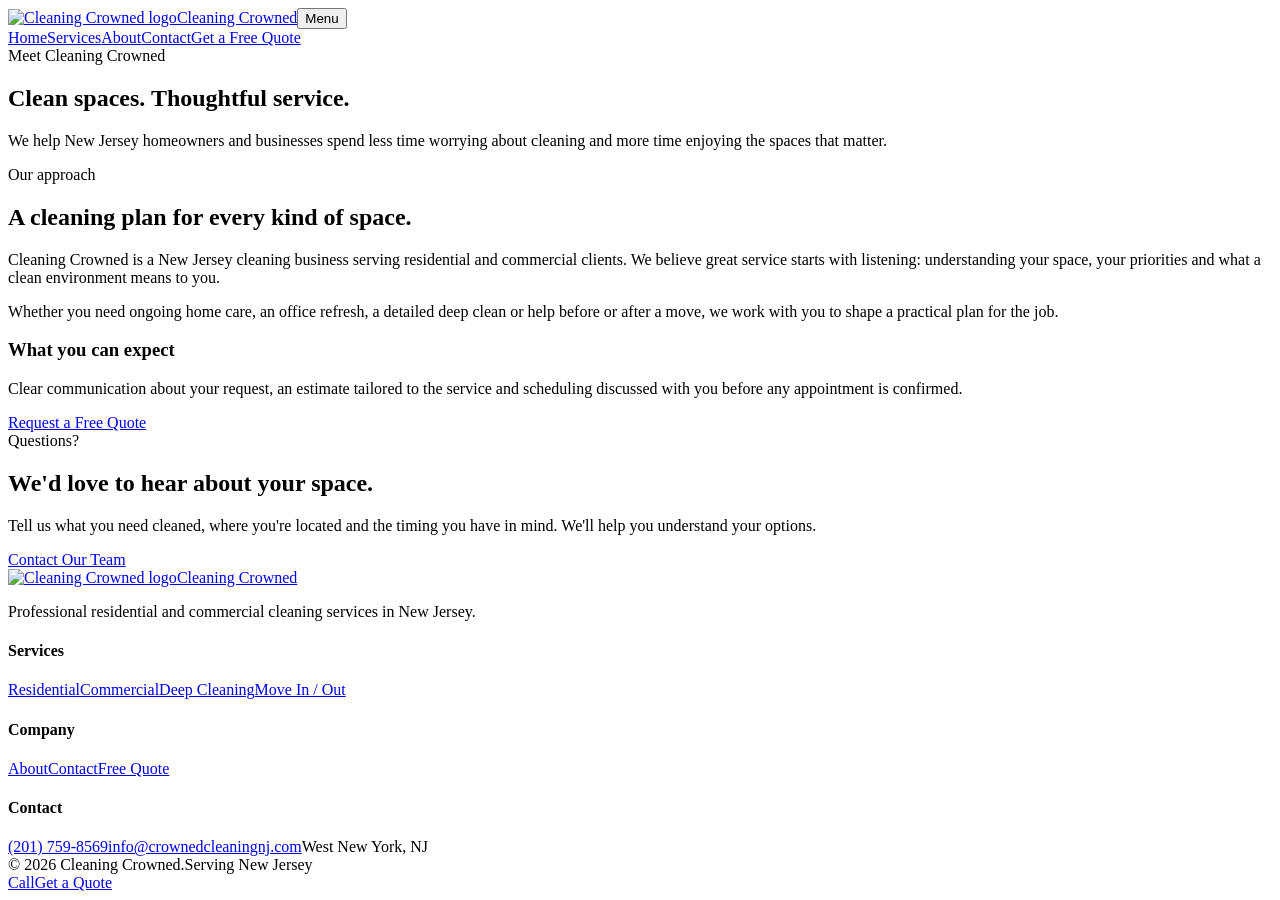
==== about.html @ 90694834 "Copy about.html from crownedcleaning master" ====
<!DOCTYPE html><html lang="en"><head><meta charset="UTF-8"><meta name="viewport" content="width=device-width,initial-scale=1"><meta name="description" content="Learn about Cleaning Crowned and our residential and commercial cleaning approach in New Jersey."><title>About Us | Cleaning Crowned</title><link rel="preconnect" href="https://fonts.googleapis.com"><link rel="preconnect" href="https://fonts.gstatic.com" crossorigin><link href="https://fonts.googleapis.com/css2?family=DM+Sans:wght@400;500;600;700&family=Playfair+Display:wght@600;700&display=swap" rel="stylesheet"><link rel="stylesheet" href="style.css"></head><body><header class="site-header"><div class="nav-wrap"><a class="brand" href="index.html" aria-label="Cleaning Crowned home"><img src="https://i.ibb.co/vjxFnBs/DALL-E-2024-10-15-19-01-58-A-vibrant-and-colorful-3-D-logo-without-any-text-for-a-cleaning-company-T.webp" alt="Cleaning Crowned logo"><span>Cleaning Crowned</span></a><button type="button" class="menu-toggle" aria-expanded="false" aria-controls="main-nav">Menu</button><nav id="main-nav" class="main-nav" aria-label="Main navigation"><a href="index.html">Home</a><a href="index.html#services">Services</a><a href="about.html">About</a><a href="contact.html">Contact</a><a class="nav-cta" href="booking.html">Get a Free Quote</a></nav></div></header><main><section class="page-hero"><div class="container"><span class="eyebrow dark">Meet Cleaning Crowned</span><h1>Clean spaces. Thoughtful service.</h1><p>We help New Jersey homeowners and businesses spend less time worrying about cleaning and more time enjoying the spaces that matter.</p></div></section><section class="content-section"><div class="container content-narrow"><span class="eyebrow dark">Our approach</span><h2>A cleaning plan for every kind of space.</h2><p>Cleaning Crowned is a New Jersey cleaning business serving residential and commercial clients. We believe great service starts with listening: understanding your space, your priorities and what a clean environment means to you.</p><p>Whether you need ongoing home care, an office refresh, a detailed deep clean or help before or after a move, we work with you to shape a practical plan for the job.</p><h3>What you can expect</h3><p>Clear communication about your request, an estimate tailored to the service and scheduling discussed with you before any appointment is confirmed.</p><a class="btn btn-primary" href="booking.html">Request a Free Quote</a></div></section><section class="section intro"><div class="container intro-grid"><div><span class="eyebrow dark">Questions?</span><h2>We'd love to hear about your space.</h2></div><div><p>Tell us what you need cleaned, where you're located and the timing you have in mind. We'll help you understand your options.</p><a class="btn btn-primary" href="contact.html">Contact Our Team</a></div></div></section></main><footer class="site-footer"><div class="container footer-grid"><div><a class="brand footer-brand" href="index.html"><img src="https://i.ibb.co/vjxFnBs/DALL-E-2024-10-15-19-01-58-A-vibrant-and-colorful-3-D-logo-without-any-text-for-a-cleaning-company-T.webp" alt="Cleaning Crowned logo"><span>Cleaning Crowned</span></a><p>Professional residential and commercial cleaning services in New Jersey.</p></div><div><h4>Services</h4><a href="booking.html?service=residential">Residential</a><a href="booking.html?service=commercial">Commercial</a><a href="booking.html?service=deep">Deep Cleaning</a><a href="booking.html?service=move">Move In / Out</a></div><div><h4>Company</h4><a href="about.html">About</a><a href="contact.html">Contact</a><a href="booking.html">Free Quote</a></div><div><h4>Contact</h4><a href="tel:+12017598569">(201) 759-8569</a><a href="mailto:info@crownedcleaningnj.com">info@crownedcleaningnj.com</a><span>West New York, NJ</span></div></div><div class="container footer-bottom"><span>© 2026 Cleaning Crowned.</span><span>Serving New Jersey</span></div></footer><div class="mobile-action-bar" aria-label="Quick actions"><a href="tel:+12017598569">Call</a><a href="booking.html">Get a Quote</a></div><script src="site.js" defer></script></body></html>
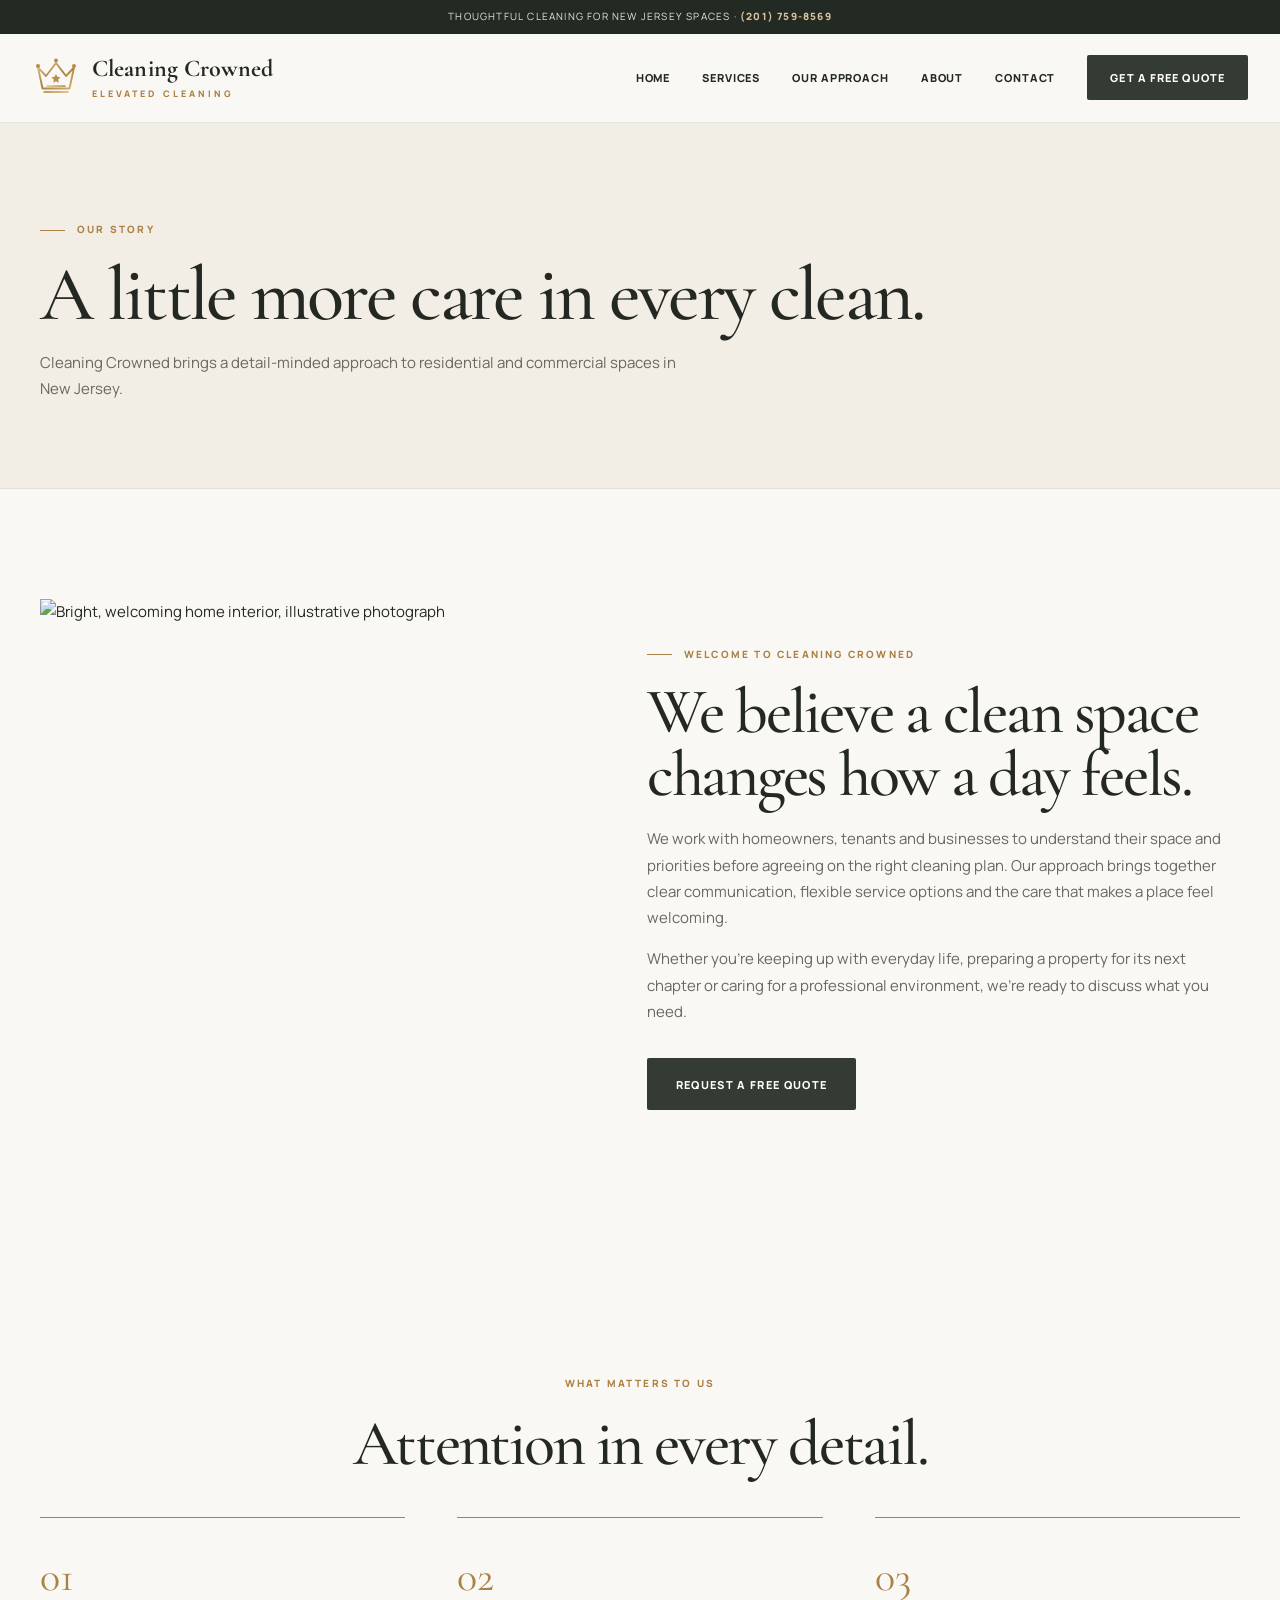
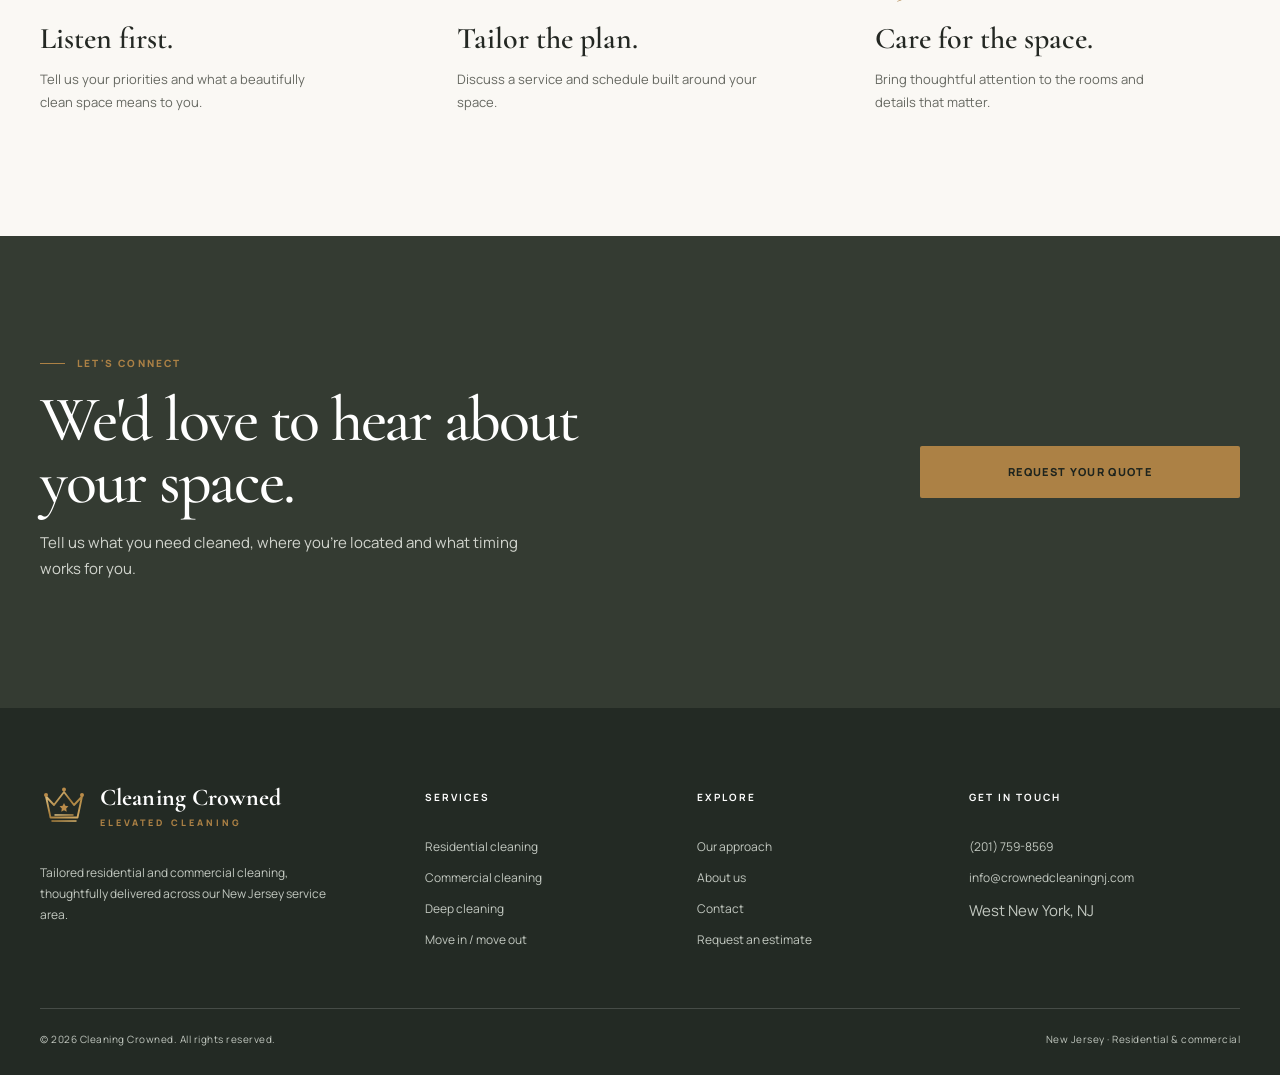
==== commit 8195424f: "Apply Cleaning Crowned luxury design to about.html" ====
--- a/about.html
+++ b/about.html
@@ -1 +1 @@
-<!DOCTYPE html><html lang="en"><head><meta charset="UTF-8"><meta name="viewport" content="width=device-width,initial-scale=1"><meta name="description" content="Learn about Cleaning Crowned and our residential and commercial cleaning approach in New Jersey."><title>About Us | Cleaning Crowned</title><link rel="preconnect" href="https://fonts.googleapis.com"><link rel="preconnect" href="https://fonts.gstatic.com" crossorigin><link href="https://fonts.googleapis.com/css2?family=DM+Sans:wght@400;500;600;700&family=Playfair+Display:wght@600;700&display=swap" rel="stylesheet"><link rel="stylesheet" href="style.css"></head><body><header class="site-header"><div class="nav-wrap"><a class="brand" href="index.html" aria-label="Cleaning Crowned home"><img src="https://i.ibb.co/vjxFnBs/DALL-E-2024-10-15-19-01-58-A-vibrant-and-colorful-3-D-logo-without-any-text-for-a-cleaning-company-T.webp" alt="Cleaning Crowned logo"><span>Cleaning Crowned</span></a><button type="button" class="menu-toggle" aria-expanded="false" aria-controls="main-nav">Menu</button><nav id="main-nav" class="main-nav" aria-label="Main navigation"><a href="index.html">Home</a><a href="index.html#services">Services</a><a href="about.html">About</a><a href="contact.html">Contact</a><a class="nav-cta" href="booking.html">Get a Free Quote</a></nav></div></header><main><section class="page-hero"><div class="container"><span class="eyebrow dark">Meet Cleaning Crowned</span><h1>Clean spaces. Thoughtful service.</h1><p>We help New Jersey homeowners and businesses spend less time worrying about cleaning and more time enjoying the spaces that matter.</p></div></section><section class="content-section"><div class="container content-narrow"><span class="eyebrow dark">Our approach</span><h2>A cleaning plan for every kind of space.</h2><p>Cleaning Crowned is a New Jersey cleaning business serving residential and commercial clients. We believe great service starts with listening: understanding your space, your priorities and what a clean environment means to you.</p><p>Whether you need ongoing home care, an office refresh, a detailed deep clean or help before or after a move, we work with you to shape a practical plan for the job.</p><h3>What you can expect</h3><p>Clear communication about your request, an estimate tailored to the service and scheduling discussed with you before any appointment is confirmed.</p><a class="btn btn-primary" href="booking.html">Request a Free Quote</a></div></section><section class="section intro"><div class="container intro-grid"><div><span class="eyebrow dark">Questions?</span><h2>We'd love to hear about your space.</h2></div><div><p>Tell us what you need cleaned, where you're located and the timing you have in mind. We'll help you understand your options.</p><a class="btn btn-primary" href="contact.html">Contact Our Team</a></div></div></section></main><footer class="site-footer"><div class="container footer-grid"><div><a class="brand footer-brand" href="index.html"><img src="https://i.ibb.co/vjxFnBs/DALL-E-2024-10-15-19-01-58-A-vibrant-and-colorful-3-D-logo-without-any-text-for-a-cleaning-company-T.webp" alt="Cleaning Crowned logo"><span>Cleaning Crowned</span></a><p>Professional residential and commercial cleaning services in New Jersey.</p></div><div><h4>Services</h4><a href="booking.html?service=residential">Residential</a><a href="booking.html?service=commercial">Commercial</a><a href="booking.html?service=deep">Deep Cleaning</a><a href="booking.html?service=move">Move In / Out</a></div><div><h4>Company</h4><a href="about.html">About</a><a href="contact.html">Contact</a><a href="booking.html">Free Quote</a></div><div><h4>Contact</h4><a href="tel:+12017598569">(201) 759-8569</a><a href="mailto:info@crownedcleaningnj.com">info@crownedcleaningnj.com</a><span>West New York, NJ</span></div></div><div class="container footer-bottom"><span>© 2026 Cleaning Crowned.</span><span>Serving New Jersey</span></div></footer><div class="mobile-action-bar" aria-label="Quick actions"><a href="tel:+12017598569">Call</a><a href="booking.html">Get a Quote</a></div><script src="site.js" defer></script></body></html>+<!DOCTYPE html><html lang="en"><head><meta charset="UTF-8"><meta name="viewport" content="width=device-width,initial-scale=1"><meta name="theme-color" content="#faf8f4"><meta name="description" content="Learn about the thoughtful cleaning approach of Cleaning Crowned in New Jersey."><title>Our Approach | Cleaning Crowned</title><link rel="icon" type="image/svg+xml" href="assets/crown-mark.svg"><link rel="preconnect" href="https://fonts.googleapis.com"><link rel="preconnect" href="https://fonts.gstatic.com" crossorigin><link rel="stylesheet" href="style.css"></head><body><div class="top-strip">Thoughtful cleaning for New Jersey spaces <span aria-hidden="true">·</span> <a href="tel:+12017598569">(201) 759-8569</a></div><header class="site-header"><div class="nav-wrap"><a class="brand" href="index.html" aria-label="Cleaning Crowned home"><img src="assets/crown-mark.svg" width="48" height="48" alt=""><span class="brand-copy"><strong>Cleaning Crowned</strong><small>Elevated cleaning</small></span></a><button type="button" class="menu-toggle" aria-expanded="false" aria-controls="main-nav">Menu</button><nav id="main-nav" class="main-nav" aria-label="Main navigation"><a href="index.html">Home</a><a href="index.html#services">Services</a><a href="index.html#our-approach">Our approach</a><a href="about.html">About</a><a href="contact.html">Contact</a><a class="nav-cta" href="booking.html">Get a free quote</a></nav></div></header><main><section class="page-hero"><div class="container"><span class="eyebrow">Our story</span><h1>A little more care in every clean.</h1><p>Cleaning Crowned brings a detail-minded approach to residential and commercial spaces in New Jersey.</p></div></section><section class="section"><div class="container story-grid"><div class="story-image"><img src="https://images.unsplash.com/photo-1600210492486-724fe5c67fb0?w=1400&auto=format&fit=crop&q=82" alt="Bright, welcoming home interior, illustrative photograph" loading="lazy"></div><div class="story-copy"><span class="eyebrow">Welcome to Cleaning Crowned</span><h2>We believe a clean space changes how a day feels.</h2><p>We work with homeowners, tenants and businesses to understand their space and priorities before agreeing on the right cleaning plan. Our approach brings together clear communication, flexible service options and the care that makes a place feel welcoming.</p><p>Whether you're keeping up with everyday life, preparing a property for its next chapter or caring for a professional environment, we're ready to discuss what you need.</p><a class="btn btn-primary" href="booking.html">Request a free quote</a></div></div></section><section class="section process-section"><div class="container"><div class="section-heading centered"><span class="eyebrow">What matters to us</span><h2>Attention in every detail.</h2></div><div class="process-grid"><div><span>01</span><h3>Listen first.</h3><p>Tell us your priorities and what a beautifully clean space means to you.</p></div><div><span>02</span><h3>Tailor the plan.</h3><p>Discuss a service and schedule built around your space.</p></div><div><span>03</span><h3>Care for the space.</h3><p>Bring thoughtful attention to the rooms and details that matter.</p></div></div></div></section><section class="section cta-section"><div class="container cta-panel"><div><span class="eyebrow">Let's connect</span><h2>We'd love to hear about your space.</h2><p>Tell us what you need cleaned, where you're located and what timing works for you.</p></div><div class="cta-actions"><a class="btn btn-primary" href="booking.html">Request your quote</a></div></div></section></main><footer class="site-footer"><div class="container footer-grid"><div><a class="brand footer-brand" href="index.html" aria-label="Cleaning Crowned home"><img src="assets/crown-mark.svg" width="48" height="48" alt=""><span class="brand-copy"><strong>Cleaning Crowned</strong><small>Elevated cleaning</small></span></a><p>Tailored residential and commercial cleaning, thoughtfully delivered across our New Jersey service area.</p></div><div><h4>Services</h4><a href="booking.html?service=residential">Residential cleaning</a><a href="booking.html?service=commercial">Commercial cleaning</a><a href="booking.html?service=deep">Deep cleaning</a><a href="booking.html?service=move">Move in / move out</a></div><div><h4>Explore</h4><a href="index.html#our-approach">Our approach</a><a href="about.html">About us</a><a href="contact.html">Contact</a><a href="booking.html">Request an estimate</a></div><div><h4>Get in touch</h4><a href="tel:+12017598569">(201) 759-8569</a><a href="mailto:info@crownedcleaningnj.com">info@crownedcleaningnj.com</a><span>West New York, NJ</span></div></div><div class="container footer-bottom"><span>© 2026 Cleaning Crowned. All rights reserved.</span><span>New Jersey · Residential &amp; commercial</span></div></footer><div class="mobile-action-bar" aria-label="Quick contact actions"><a href="tel:+12017598569">Call us</a><a href="booking.html">Get a quote</a></div><script src="site.js" defer></script></body></html>
--- a/style.css
+++ b/style.css
@@ -0,0 +1,6 @@
+@import url('https://fonts.googleapis.com/css2?family=Cormorant+Garamond:wght@400;500;600;700&family=Manrope:wght@400;500;600;700;800&display=swap');
+:root{--ink:#242823;--olive:#343b32;--olive-dark:#232a24;--gold:#ac8145;--gold-light:#dbc39b;--ivory:#faf8f4;--sand:#f2ede5;--white:#fff;--muted:#666861;--line:#e4ded3;--shadow:0 22px 70px rgba(36,40,35,.10)}
+*,*::before,*::after{box-sizing:border-box}html{scroll-behavior:smooth}body{margin:0;background:var(--ivory);color:var(--ink);font:400 15px/1.75 Manrope,Arial,sans-serif;-webkit-font-smoothing:antialiased}img{max-width:100%;display:block}a{color:inherit;text-decoration:none}button,input,select,textarea{font:inherit}button,a,input,select,textarea{-webkit-tap-highlight-color:transparent}a:focus-visible,button:focus-visible,input:focus-visible,select:focus-visible,textarea:focus-visible{outline:3px solid var(--gold);outline-offset:3px}.container{width:min(1200px,calc(100% - 64px));margin:0 auto}.eyebrow{display:inline-flex;align-items:center;gap:12px;text-transform:uppercase;letter-spacing:.22em;font-size:10px;font-weight:800;color:var(--gold)}.eyebrow::before{content:"";width:25px;height:1px;background:currentColor}.section{padding:110px 0}.section-heading{max-width:690px;margin-bottom:42px}.section-heading.centered{text-align:center;margin-inline:auto}.section-heading.centered .eyebrow::before{display:none}.section-heading h2,.editorial-copy h2,.cta-panel h2,.page-hero h1,.thanks-card h1,.story-copy h2,.quote-aside h2{font-family:"Cormorant Garamond",Georgia,serif;font-weight:500;letter-spacing:-.035em;line-height:.98}.section-heading h2,.editorial-copy h2,.story-copy h2{font-size:clamp(48px,5vw,76px);margin:18px 0 20px}.section-heading p,.editorial-copy>p,.story-copy>p{color:var(--muted);font-size:15px;max-width:640px}.top-strip{background:var(--olive-dark);color:#e7e4dd;text-align:center;font-size:10px;letter-spacing:.12em;text-transform:uppercase;padding:8px 16px}.top-strip a{color:var(--gold-light);font-weight:800;white-space:nowrap}.site-header{background:rgba(250,248,244,.97);position:sticky;top:0;z-index:100;border-bottom:1px solid rgba(52,59,50,.09);backdrop-filter:blur(15px)}.nav-wrap{width:min(1300px,calc(100% - 64px));margin:auto;min-height:88px;display:flex;justify-content:space-between;align-items:center;gap:24px}.brand{display:inline-flex;align-items:center;gap:12px;min-width:0}.brand img{width:48px;height:48px;object-fit:contain;flex-shrink:0}.brand-copy{display:flex;flex-direction:column;gap:1px;line-height:1}.brand-copy strong{font-family:"Cormorant Garamond",Georgia,serif;font-size:24px;line-height:1;font-weight:700;letter-spacing:.005em;white-space:nowrap}.brand-copy small{font-size:9px;letter-spacing:.34em;font-weight:800;color:var(--gold);text-transform:uppercase;margin-top:7px}.main-nav{display:flex;align-items:center;gap:32px}.main-nav>a:not(.nav-cta){font-size:11px;letter-spacing:.08em;text-transform:uppercase;font-weight:800}.main-nav>a:hover{color:var(--gold)}.nav-cta{background:var(--olive);color:white!important;padding:13px 23px;border-radius:2px;font-size:11px;text-transform:uppercase;letter-spacing:.10em;font-weight:800;white-space:nowrap}.nav-cta:hover{background:var(--gold)}.menu-toggle{display:none;border:1px solid var(--line);background:transparent;color:var(--olive);border-radius:2px;padding:9px 14px;font-size:12px;letter-spacing:.1em;text-transform:uppercase;font-weight:800;cursor:pointer}.btn{display:inline-flex;justify-content:center;align-items:center;min-height:52px;padding:14px 28px;border:1px solid transparent;border-radius:2px;text-align:center;font-size:11px;letter-spacing:.12em;text-transform:uppercase;font-weight:800;transition:background-color .2s,color .2s,border .2s;cursor:pointer}.btn-primary,.btn-gold{background:var(--olive);color:#fff}.btn-primary:hover,.btn-gold:hover{background:var(--gold);color:#fff}.btn-secondary,.btn-ghost{background:transparent;color:var(--olive);border-color:var(--olive)}.btn-secondary:hover,.btn-ghost:hover{background:var(--olive);color:#fff}.hero-luxury{background:var(--sand)}.hero-grid{display:grid;grid-template-columns:minmax(0,1fr) minmax(0,1fr);min-height:660px}.hero-copy{display:flex;flex-direction:column;justify-content:center;align-items:flex-start;padding:92px max(30px,calc((100vw - 1200px)/2)) 92px max(32px,calc((100vw - 1200px)/2));padding-right:58px}.hero-copy h1{font-family:"Cormorant Garamond",Georgia,serif;font-weight:500;letter-spacing:-.05em;line-height:.92;font-size:clamp(57px,6.2vw,102px);margin:26px 0}.hero-copy h1 em{font-style:italic;color:#9d7a45;font-weight:400}.hero-copy>p{max-width:480px;margin:0;color:#565c55;font-size:15px;line-height:1.9}.hero-actions{display:flex;gap:12px;flex-wrap:wrap;margin-top:30px}.hero-footnote{display:flex;gap:10px;align-items:center;margin-top:36px;font-size:10px;text-transform:uppercase;letter-spacing:.13em;color:#656d64;font-weight:800}.hero-footnote::before{content:"✦";color:var(--gold);font-size:16px}.hero-visual{position:relative;min-height:540px;overflow:hidden;background:var(--olive)}.hero-visual img{position:absolute;width:100%;height:100%;inset:0;object-fit:cover;object-position:center}.hero-visual::after{content:"";position:absolute;inset:0;background:linear-gradient(0deg,rgba(20,26,20,.45),transparent 52%)}.visual-caption{position:absolute;z-index:1;bottom:32px;left:32px;right:32px;color:#fff;font-family:"Cormorant Garamond",Georgia,serif;font-size:28px;font-style:italic;line-height:1.1}.micro-strip{border-bottom:1px solid var(--line);background:#fff}.micro-grid{display:grid;grid-template-columns:repeat(3,1fr)}.micro-grid>div{display:flex;justify-content:center;align-items:center;gap:14px;padding:21px 14px;border-right:1px solid var(--line);font-size:10px;text-transform:uppercase;letter-spacing:.12em;font-weight:800;color:var(--olive)}.micro-grid>div:last-child{border:0}.micro-grid b{font-family:"Cormorant Garamond",Georgia,serif;font-size:23px;font-weight:500;color:var(--gold)}.intro-section{background:var(--ivory)}.intro-split{display:grid;grid-template-columns:.9fr 1fr;gap:90px;align-items:center}.intro-split h2{font-family:"Cormorant Garamond",Georgia,serif;font-size:clamp(48px,5vw,74px);font-weight:500;letter-spacing:-.04em;line-height:1;max-width:550px;margin:15px 0}.intro-split p{font-size:16px;color:var(--muted);max-width:600px}.intro-split a{display:inline-block;color:var(--olive);font-size:11px;letter-spacing:.12em;font-weight:800;text-transform:uppercase;border-bottom:1px solid var(--gold);padding-bottom:8px}.services-section{background:#fff}.service-grid{display:grid;grid-template-columns:repeat(4,minmax(0,1fr));gap:16px}.service-card{background:var(--ivory);border:1px solid var(--line);padding:34px 26px 30px;min-height:340px;display:flex;flex-direction:column;align-items:flex-start;transition:background-color .25s,transform .25s}.service-card:hover{background:var(--sand);transform:translateY(-4px)}.service-number{font-family:"Cormorant Garamond",Georgia,serif;font-size:29px;color:var(--gold);line-height:1}.service-icon{font-size:22px;color:var(--gold);font-family:Georgia,serif;margin-top:25px}.service-card h3{font-family:"Cormorant Garamond",Georgia,serif;font-weight:600;font-size:32px;line-height:1.04;margin:18px 0 12px}.service-card p{color:var(--muted);font-size:12px;line-height:1.9;margin:0 0 26px}.service-card a{margin-top:auto;padding-bottom:5px;font-size:10px;letter-spacing:.11em;text-transform:uppercase;font-weight:800;border-bottom:1px solid var(--gold)}.editorial-section{background:var(--sand)}.editorial-grid{display:grid;grid-template-columns:1fr 1fr;gap:92px;align-items:center}.editorial-image{min-height:590px;position:relative}.editorial-image img{width:100%;height:590px;object-fit:cover}.editorial-image .image-tag{position:absolute;bottom:-22px;right:-22px;padding:22px 27px;background:var(--olive);color:#f2e9d8;font-family:"Cormorant Garamond",Georgia,serif;font-size:23px;font-style:italic}.detail-list{list-style:none;margin:26px 0 30px;padding:0}.detail-list li{border-top:1px solid #d2c8b9;padding:14px 0;display:flex;gap:14px;align-items:center;font-size:12px;font-weight:700;letter-spacing:.025em}.detail-list li::before{content:"✦";font-size:12px;color:var(--gold)}.text-link{font-size:11px;font-weight:800;text-transform:uppercase;letter-spacing:.13em;color:var(--olive);border-bottom:1px solid var(--gold);padding-bottom:7px}.process-section{background:var(--ivory)}.process-grid{display:grid;grid-template-columns:repeat(3,1fr);gap:52px}.process-grid>div{padding-top:22px;border-top:1px solid var(--gold)}.process-grid span{font-family:"Cormorant Garamond",Georgia,serif;font-size:42px;color:var(--gold)}.process-grid h3{font-family:"Cormorant Garamond",Georgia,serif;font-size:30px;font-weight:600;line-height:1.1;margin:8px 0}.process-grid p{color:var(--muted);font-size:13px;max-width:300px}.cta-section{background:var(--olive);color:#fff}.cta-panel{display:grid;grid-template-columns:1.1fr .9fr;gap:70px;align-items:center}.cta-panel h2{font-size:clamp(50px,5vw,78px);margin:16px 0}.cta-panel p{color:#d2d5ce;max-width:520px}.cta-actions{display:flex;flex-direction:column;gap:12px;max-width:320px;justify-self:end;width:100%}.cta-panel .btn-primary{background:var(--gold);color:#1e241e}.cta-panel .btn-primary:hover{background:var(--gold-light)}.cta-panel .btn-ghost{color:#fff;border-color:#b9c0b6}.cta-panel .btn-ghost:hover{color:var(--olive);background:#fff}.site-footer{background:var(--olive-dark);color:#c2c8c0;padding:75px 0 26px}.footer-grid{display:grid;grid-template-columns:1.5fr 1fr 1fr 1.2fr;gap:46px}.footer-brand{color:#fff}.footer-brand .brand-copy strong{color:#fff}.footer-grid p{font-size:12px;max-width:300px;margin-top:23px}.footer-grid h4{color:#fff;text-transform:uppercase;font-size:10px;letter-spacing:.2em;margin:6px 0 20px}.footer-grid>div:not(:first-child){display:flex;flex-direction:column;gap:10px}.footer-grid a:not(.brand){font-size:12px;overflow-wrap:anywhere}.footer-grid a:hover{color:var(--gold-light)}.footer-bottom{margin-top:58px;border-top:1px solid rgba(255,255,255,.16);padding-top:22px;font-size:10px;letter-spacing:.05em;display:flex;justify-content:space-between;gap:14px}.mobile-action-bar{display:none}.page-hero{background:var(--sand);padding:90px 0 85px;border-bottom:1px solid var(--line)}.page-hero h1{font-size:clamp(60px,6vw,96px);margin:18px 0;max-width:900px}.page-hero p{font-size:15px;max-width:650px;color:var(--muted);margin:0}.content-section{padding:95px 0}.content-narrow{max-width:810px;margin:auto}.content-narrow h2{font-family:"Cormorant Garamond",Georgia,serif;font-size:56px;font-weight:500;line-height:1.04;margin:0 0 18px}.content-narrow h3{font-family:"Cormorant Garamond",Georgia,serif;font-size:34px;font-weight:600}.content-narrow p{color:var(--muted);font-size:15px}.story-grid{display:grid;grid-template-columns:.95fr 1.05fr;gap:70px;align-items:center}.story-image img{width:100%;height:550px;object-fit:cover}.story-copy .btn{margin-top:18px}.contact-grid{display:grid;grid-template-columns:repeat(3,1fr);gap:20px}.contact-card{padding:32px;border:1px solid var(--line);background:#fff}.contact-card h3{font-family:"Cormorant Garamond",Georgia,serif;font-size:32px;font-weight:600;margin:8px 0}.contact-card p{color:var(--muted);font-size:13px}.contact-card a{overflow-wrap:anywhere}.form-section{padding:85px 0;background:var(--ivory)}.quote-layout{display:grid;grid-template-columns:.78fr 1.22fr;gap:44px;align-items:start}.quote-aside{background:var(--olive);color:#fff;padding:42px}.quote-aside h2{font-size:51px;margin:18px 0}.quote-aside p{color:#d8ddd5;font-size:13px}.quote-aside a{color:#fff;text-decoration:underline;text-underline-offset:4px}.quote-form{display:grid;grid-template-columns:1fr 1fr;gap:16px;background:#fff;padding:34px;border:1px solid var(--line)}.quote-form h2{font-family:"Cormorant Garamond",Georgia,serif;font-size:41px!important;font-weight:500;line-height:1.02!important;color:var(--olive)!important}.quote-form .field{display:flex;flex-direction:column;gap:6px;min-width:0}.quote-form .field.full{grid-column:1/-1}.field label{font-size:11px;text-transform:uppercase;letter-spacing:.08em;font-weight:800;color:var(--olive)}.field input,.field select,.field textarea{width:100%;border:1px solid #d5d1c8;background:#fff;padding:12px 13px;min-height:48px;border-radius:1px;color:var(--ink);font-size:14px}.field textarea{min-height:128px;resize:vertical}.quote-form .submit{grid-column:1/-1;width:100%;border:0}.form-note{grid-column:1/-1;font-size:11px;color:var(--muted);margin:0}.form-status{grid-column:1/-1;margin:0;padding:12px;border:1px solid #d7b7a1;background:#fff4ec;color:#74361e}.form-status[hidden]{display:none}.submit:disabled{opacity:.7;cursor:wait}.thanks-page{padding:80px 0;background:var(--sand)}.thanks-shell{display:flex;justify-content:center}.thanks-card{background:#fff;border:1px solid var(--line);padding:clamp(30px,5vw,65px);max-width:780px;width:100%;text-align:center}.thanks-mark{font-size:29px;color:var(--gold);border:1px solid var(--gold);width:60px;height:60px;margin:0 auto 19px;display:grid;place-items:center;border-radius:50%}.thanks-card h1{font-size:clamp(50px,5vw,72px);margin:18px 0}.thanks-lead{font-size:15px;color:var(--muted)}.thanks-divider{width:55px;height:1px;background:var(--gold);margin:30px auto}.thanks-card h2{font-family:"Cormorant Garamond",Georgia,serif;font-size:35px;font-weight:600}.thanks-steps{display:grid;grid-template-columns:repeat(3,1fr);gap:18px;text-align:left}.thanks-steps>div{border:1px solid var(--line);padding:15px}.thanks-steps>div>span{color:var(--gold);font-size:12px}.thanks-steps strong{display:block;font-size:12px;line-height:1.3}.thanks-steps p,.thanks-note{color:var(--muted);font-size:11px}.thanks-note{margin:25px 0}.thanks-note a{color:var(--olive);text-decoration:underline}.thanks-actions{display:flex;justify-content:center;gap:12px;flex-wrap:wrap}.thanks-secondary{border:1px solid var(--olive);color:var(--olive);background:transparent}
+@media(max-width:1100px){.container,.nav-wrap{width:min(100% - 40px,1200px)}.nav-wrap{min-height:77px}.main-nav{gap:18px}.main-nav>a:not(.nav-cta){font-size:10px}.hero-copy{padding:65px 30px}.hero-copy h1{font-size:clamp(56px,6.5vw,80px)}.service-grid{grid-template-columns:repeat(2,1fr)}.service-card{min-height:260px}.intro-split,.editorial-grid{gap:45px}.footer-grid{grid-template-columns:1.5fr 1fr 1fr}.footer-grid>div:last-child{grid-column:2}}
+@media(max-width:800px){.top-strip{font-size:9px}.nav-wrap{min-height:70px}.brand img{width:40px;height:40px}.brand-copy strong{font-size:21px}.main-nav{display:none;position:absolute;top:70px;left:20px;right:20px;background:var(--ivory);padding:20px;border:1px solid var(--line);box-shadow:var(--shadow);flex-direction:column;align-items:stretch;gap:2px}.main-nav.open{display:flex}.main-nav>a{padding:11px}.main-nav .nav-cta{text-align:center;padding:13px;margin-top:6px}.menu-toggle{display:block}.hero-grid{grid-template-columns:1fr}.hero-copy{padding:74px 28px 58px}.hero-copy h1{font-size:clamp(64px,10vw,100px);max-width:780px}.hero-visual{min-height:460px}.intro-split,.editorial-grid,.story-grid,.quote-layout,.cta-panel{grid-template-columns:1fr;gap:34px}.intro-split{gap:4px}.editorial-image{min-height:420px}.editorial-image img{height:430px}.editorial-image .image-tag{right:12px;bottom:-16px}.cta-actions{justify-self:start}.process-grid{gap:22px}.footer-grid{grid-template-columns:1fr 1fr}.footer-grid>div:last-child{grid-column:auto}}
+@media(max-width:600px){body{padding-bottom:68px}.container,.nav-wrap{width:calc(100% - 32px)}.top-strip{line-height:1.5}.brand{gap:7px}.brand img{width:36px;height:36px}.brand-copy strong{font-size:20px}.brand-copy small{font-size:7px;letter-spacing:.3em}.nav-wrap{min-height:67px}.main-nav{top:67px;left:12px;right:12px}.hero-copy{padding:63px 16px 52px}.hero-copy h1{font-size:clamp(55px,12vw,73px);margin:18px 0}.hero-copy>p{font-size:14px}.hero-actions{display:grid;width:100%}.hero-actions .btn{width:100%}.hero-footnote{font-size:9px;line-height:1.6}.hero-visual{min-height:385px}.visual-caption{bottom:22px;left:20px;font-size:25px}.micro-grid{grid-template-columns:1fr}.micro-grid>div{justify-content:flex-start;border-right:0;border-bottom:1px solid var(--line);padding:10px 0}.micro-grid>div:last-child{border-bottom:0}.section{padding:68px 0}.section-heading{margin-bottom:28px}.section-heading h2,.intro-split h2,.editorial-copy h2,.story-copy h2{font-size:48px}.service-grid,.process-grid,.contact-grid,.quote-form,.thanks-steps{grid-template-columns:1fr}.service-card{min-height:240px;padding:24px}.service-icon{margin-top:8px}.editorial-image,.editorial-image img{min-height:320px;height:330px}.editorial-image .image-tag{font-size:19px;padding:15px}.process-grid{gap:27px}.cta-panel h2{font-size:56px}.cta-actions{max-width:none}.cta-actions .btn{width:100%}.site-footer{padding:58px 0 25px}.footer-grid{grid-template-columns:1fr;gap:30px}.footer-bottom{margin-top:42px;flex-direction:column}.page-hero{padding:56px 0}.page-hero h1{font-size:59px}.content-section,.form-section{padding:59px 0}.content-narrow h2{font-size:47px}.story-image img{height:320px}.quote-aside{padding:30px}.quote-form{padding:23px}.quote-form .field.full,.quote-form .submit,.form-note,.form-status{grid-column:1}.thanks-page{padding:40px 0}.thanks-card{padding:28px 20px}.thanks-steps{gap:10px}.thanks-actions{flex-direction:column}.thanks-actions .btn{width:100%}.mobile-action-bar{position:fixed;display:grid;grid-template-columns:.85fr 1.15fr;gap:8px;bottom:0;left:0;right:0;background:var(--ivory);padding:8px 12px;z-index:110;border-top:1px solid var(--line);box-shadow:0 -4px 25px rgba(0,0,0,.08)}.mobile-action-bar a{display:grid;place-items:center;min-height:46px;border:1px solid var(--olive);font-size:11px;font-weight:800;letter-spacing:.08em;text-transform:uppercase}.mobile-action-bar a:last-child{background:var(--olive);color:#fff}}@media(max-width:350px){.brand-copy strong{font-size:18px}.hero-copy h1{font-size:50px}}@media(prefers-reduced-motion:reduce){html{scroll-behavior:auto}*,*::before,*::after{animation-duration:.01ms!important;transition-duration:.01ms!important}}
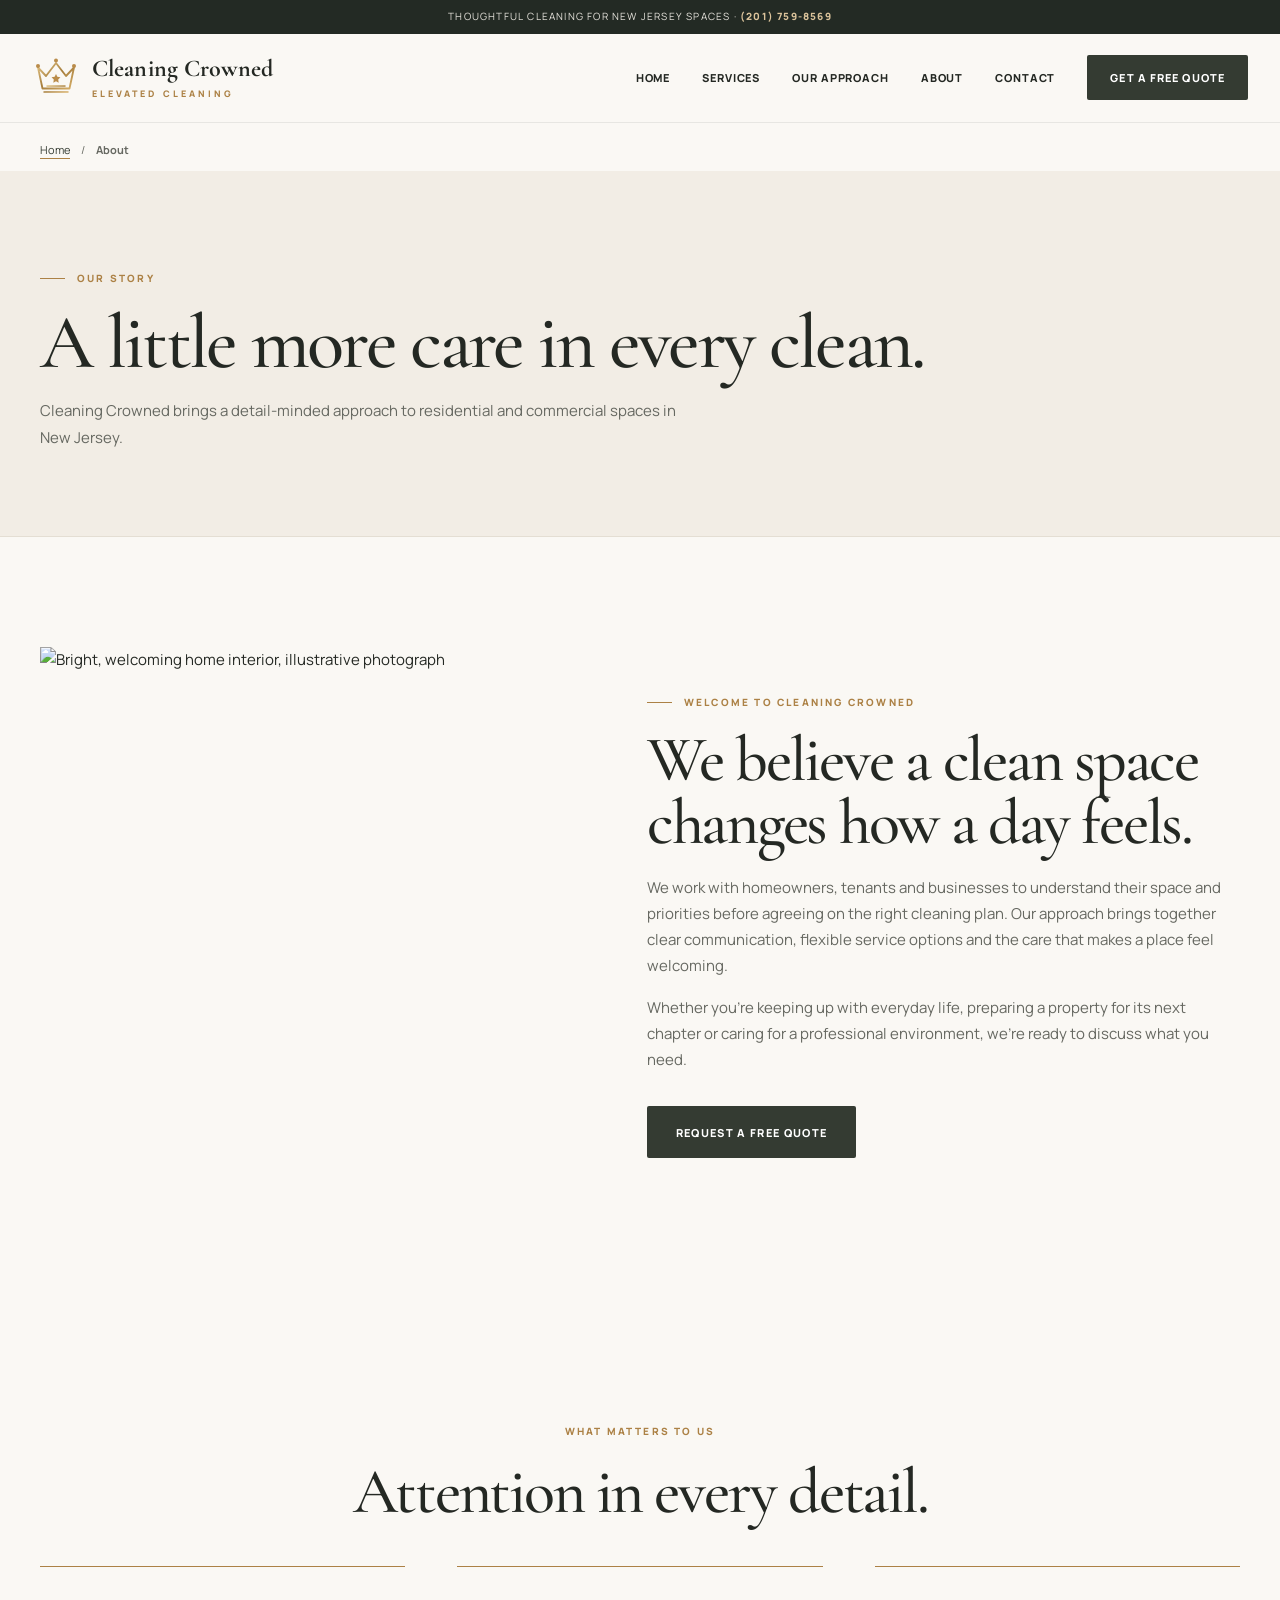
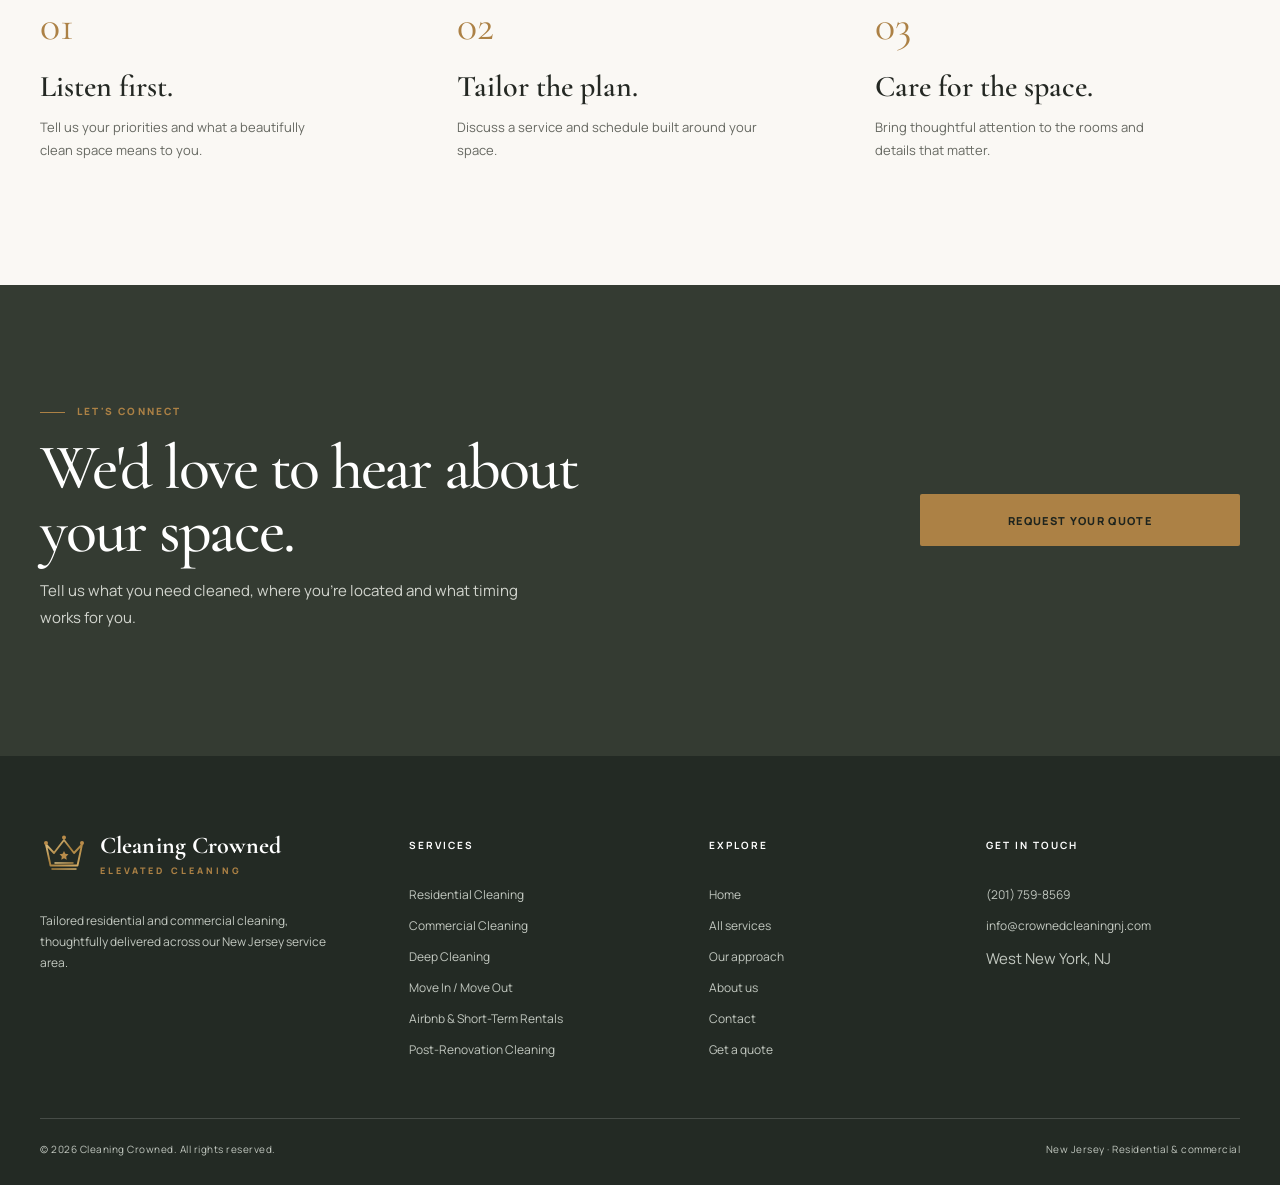
==== commit 24127f61: "Add six cleaning service pages, detailed cards and Home navigation" ====
--- a/about.html
+++ b/about.html
@@ -1 +1 @@
-<!DOCTYPE html><html lang="en"><head><meta charset="UTF-8"><meta name="viewport" content="width=device-width,initial-scale=1"><meta name="theme-color" content="#faf8f4"><meta name="description" content="Learn about the thoughtful cleaning approach of Cleaning Crowned in New Jersey."><title>Our Approach | Cleaning Crowned</title><link rel="icon" type="image/svg+xml" href="assets/crown-mark.svg"><link rel="preconnect" href="https://fonts.googleapis.com"><link rel="preconnect" href="https://fonts.gstatic.com" crossorigin><link rel="stylesheet" href="style.css"></head><body><div class="top-strip">Thoughtful cleaning for New Jersey spaces <span aria-hidden="true">·</span> <a href="tel:+12017598569">(201) 759-8569</a></div><header class="site-header"><div class="nav-wrap"><a class="brand" href="index.html" aria-label="Cleaning Crowned home"><img src="assets/crown-mark.svg" width="48" height="48" alt=""><span class="brand-copy"><strong>Cleaning Crowned</strong><small>Elevated cleaning</small></span></a><button type="button" class="menu-toggle" aria-expanded="false" aria-controls="main-nav">Menu</button><nav id="main-nav" class="main-nav" aria-label="Main navigation"><a href="index.html">Home</a><a href="index.html#services">Services</a><a href="index.html#our-approach">Our approach</a><a href="about.html">About</a><a href="contact.html">Contact</a><a class="nav-cta" href="booking.html">Get a free quote</a></nav></div></header><main><section class="page-hero"><div class="container"><span class="eyebrow">Our story</span><h1>A little more care in every clean.</h1><p>Cleaning Crowned brings a detail-minded approach to residential and commercial spaces in New Jersey.</p></div></section><section class="section"><div class="container story-grid"><div class="story-image"><img src="https://images.unsplash.com/photo-1600210492486-724fe5c67fb0?w=1400&auto=format&fit=crop&q=82" alt="Bright, welcoming home interior, illustrative photograph" loading="lazy"></div><div class="story-copy"><span class="eyebrow">Welcome to Cleaning Crowned</span><h2>We believe a clean space changes how a day feels.</h2><p>We work with homeowners, tenants and businesses to understand their space and priorities before agreeing on the right cleaning plan. Our approach brings together clear communication, flexible service options and the care that makes a place feel welcoming.</p><p>Whether you're keeping up with everyday life, preparing a property for its next chapter or caring for a professional environment, we're ready to discuss what you need.</p><a class="btn btn-primary" href="booking.html">Request a free quote</a></div></div></section><section class="section process-section"><div class="container"><div class="section-heading centered"><span class="eyebrow">What matters to us</span><h2>Attention in every detail.</h2></div><div class="process-grid"><div><span>01</span><h3>Listen first.</h3><p>Tell us your priorities and what a beautifully clean space means to you.</p></div><div><span>02</span><h3>Tailor the plan.</h3><p>Discuss a service and schedule built around your space.</p></div><div><span>03</span><h3>Care for the space.</h3><p>Bring thoughtful attention to the rooms and details that matter.</p></div></div></div></section><section class="section cta-section"><div class="container cta-panel"><div><span class="eyebrow">Let's connect</span><h2>We'd love to hear about your space.</h2><p>Tell us what you need cleaned, where you're located and what timing works for you.</p></div><div class="cta-actions"><a class="btn btn-primary" href="booking.html">Request your quote</a></div></div></section></main><footer class="site-footer"><div class="container footer-grid"><div><a class="brand footer-brand" href="index.html" aria-label="Cleaning Crowned home"><img src="assets/crown-mark.svg" width="48" height="48" alt=""><span class="brand-copy"><strong>Cleaning Crowned</strong><small>Elevated cleaning</small></span></a><p>Tailored residential and commercial cleaning, thoughtfully delivered across our New Jersey service area.</p></div><div><h4>Services</h4><a href="booking.html?service=residential">Residential cleaning</a><a href="booking.html?service=commercial">Commercial cleaning</a><a href="booking.html?service=deep">Deep cleaning</a><a href="booking.html?service=move">Move in / move out</a></div><div><h4>Explore</h4><a href="index.html#our-approach">Our approach</a><a href="about.html">About us</a><a href="contact.html">Contact</a><a href="booking.html">Request an estimate</a></div><div><h4>Get in touch</h4><a href="tel:+12017598569">(201) 759-8569</a><a href="mailto:info@crownedcleaningnj.com">info@crownedcleaningnj.com</a><span>West New York, NJ</span></div></div><div class="container footer-bottom"><span>© 2026 Cleaning Crowned. All rights reserved.</span><span>New Jersey · Residential &amp; commercial</span></div></footer><div class="mobile-action-bar" aria-label="Quick contact actions"><a href="tel:+12017598569">Call us</a><a href="booking.html">Get a quote</a></div><script src="site.js" defer></script></body></html>+<!DOCTYPE html><html lang="en"><head><meta charset="UTF-8"><meta name="viewport" content="width=device-width,initial-scale=1"><meta name="theme-color" content="#faf8f4"><meta name="description" content="Learn about the thoughtful cleaning approach of Cleaning Crowned in New Jersey."><title>Our Approach | Cleaning Crowned</title><link rel="icon" type="image/svg+xml" href="assets/crown-mark.svg"><link rel="preconnect" href="https://fonts.googleapis.com"><link rel="preconnect" href="https://fonts.gstatic.com" crossorigin><link rel="stylesheet" href="style.css"><meta property="og:type" content="website"><meta property="og:site_name" content="Cleaning Crowned"><meta property="og:title" content="About Cleaning Crowned | Cleaning Crowned"><meta property="og:description" content="Discover Cleaning Crowned and our thoughtful approach to cleaning homes and offices in New Jersey."><meta property="og:image" content="https://raw.githubusercontent.com/patpet21/cleaningcrowned/main/assets/social-preview.png"><meta property="og:image:width" content="1200"><meta property="og:image:height" content="630"><meta property="og:image:alt" content="Cleaning Crowned · New Jersey · (201) 759-8569"><meta name="twitter:card" content="summary_large_image"><meta name="twitter:title" content="About Cleaning Crowned | Cleaning Crowned"><meta name="twitter:description" content="Discover Cleaning Crowned and our thoughtful approach to cleaning homes and offices in New Jersey."><meta name="twitter:image" content="https://raw.githubusercontent.com/patpet21/cleaningcrowned/main/assets/social-preview.png"></head><body><div class="top-strip">Thoughtful cleaning for New Jersey spaces <span aria-hidden="true">·</span> <a href="tel:+12017598569">(201) 759-8569</a></div><header class="site-header"><div class="nav-wrap"><a class="brand" href="index.html" aria-label="Cleaning Crowned home"><img src="assets/crown-mark.svg" width="48" height="48" alt=""><span class="brand-copy"><strong>Cleaning Crowned</strong><small>Elevated cleaning</small></span></a><button type="button" class="menu-toggle" aria-expanded="false" aria-controls="main-nav">Menu</button><nav id="main-nav" class="main-nav" aria-label="Main navigation"><a href="index.html">Home</a><a href="index.html#services">Services</a><a href="index.html#our-approach">Our approach</a><a href="about.html">About</a><a href="contact.html">Contact</a><a class="nav-cta" href="booking.html">Get a free quote</a></nav></div></header><main><nav class="page-breadcrumb container" aria-label="Breadcrumb"><a href="index.html">Home</a><span aria-hidden="true">/</span><span aria-current="page">About</span></nav><section class="page-hero"><div class="container"><span class="eyebrow">Our story</span><h1>A little more care in every clean.</h1><p>Cleaning Crowned brings a detail-minded approach to residential and commercial spaces in New Jersey.</p></div></section><section class="section"><div class="container story-grid"><div class="story-image"><img src="https://images.unsplash.com/photo-1600210492486-724fe5c67fb0?w=1400&auto=format&fit=crop&q=82" alt="Bright, welcoming home interior, illustrative photograph" loading="lazy"></div><div class="story-copy"><span class="eyebrow">Welcome to Cleaning Crowned</span><h2>We believe a clean space changes how a day feels.</h2><p>We work with homeowners, tenants and businesses to understand their space and priorities before agreeing on the right cleaning plan. Our approach brings together clear communication, flexible service options and the care that makes a place feel welcoming.</p><p>Whether you're keeping up with everyday life, preparing a property for its next chapter or caring for a professional environment, we're ready to discuss what you need.</p><a class="btn btn-primary" href="booking.html">Request a free quote</a></div></div></section><section class="section process-section"><div class="container"><div class="section-heading centered"><span class="eyebrow">What matters to us</span><h2>Attention in every detail.</h2></div><div class="process-grid"><div><span>01</span><h3>Listen first.</h3><p>Tell us your priorities and what a beautifully clean space means to you.</p></div><div><span>02</span><h3>Tailor the plan.</h3><p>Discuss a service and schedule built around your space.</p></div><div><span>03</span><h3>Care for the space.</h3><p>Bring thoughtful attention to the rooms and details that matter.</p></div></div></div></section><section class="section cta-section"><div class="container cta-panel"><div><span class="eyebrow">Let's connect</span><h2>We'd love to hear about your space.</h2><p>Tell us what you need cleaned, where you're located and what timing works for you.</p></div><div class="cta-actions"><a class="btn btn-primary" href="booking.html">Request your quote</a></div></div></section></main><footer class="site-footer"><div class="container footer-grid"><div><a class="brand footer-brand" href="index.html" aria-label="Cleaning Crowned home"><img src="assets/crown-mark.svg" width="48" height="48" alt=""><span class="brand-copy"><strong>Cleaning Crowned</strong><small>Elevated cleaning</small></span></a><p>Tailored residential and commercial cleaning, thoughtfully delivered across our New Jersey service area.</p></div><div><h4>Services</h4><a href="residential-cleaning.html">Residential Cleaning</a><a href="commercial-cleaning.html">Commercial Cleaning</a><a href="deep-cleaning.html">Deep Cleaning</a><a href="move-in-move-out.html">Move In / Move Out</a><a href="airbnb-cleaning.html">Airbnb &amp; Short-Term Rentals</a><a href="post-renovation-cleaning.html">Post-Renovation Cleaning</a></div><div><h4>Explore</h4><a href="index.html">Home</a><a href="index.html#services">All services</a><a href="index.html#our-approach">Our approach</a><a href="about.html">About us</a><a href="contact.html">Contact</a><a href="booking.html">Get a quote</a></div><div><h4>Get in touch</h4><a href="tel:+12017598569">(201) 759-8569</a><a href="mailto:info@crownedcleaningnj.com">info@crownedcleaningnj.com</a><span>West New York, NJ</span></div></div><div class="container footer-bottom"><span>© 2026 Cleaning Crowned. All rights reserved.</span><span>New Jersey · Residential &amp; commercial</span></div></footer><div class="mobile-action-bar" aria-label="Quick contact actions"><a href="tel:+12017598569">Call us</a><a href="booking.html">Get a quote</a></div><script src="site.js" defer></script></body></html>
--- a/style.css
+++ b/style.css
@@ -4,3 +4,7 @@
 @media(max-width:1100px){.container,.nav-wrap{width:min(100% - 40px,1200px)}.nav-wrap{min-height:77px}.main-nav{gap:18px}.main-nav>a:not(.nav-cta){font-size:10px}.hero-copy{padding:65px 30px}.hero-copy h1{font-size:clamp(56px,6.5vw,80px)}.service-grid{grid-template-columns:repeat(2,1fr)}.service-card{min-height:260px}.intro-split,.editorial-grid{gap:45px}.footer-grid{grid-template-columns:1.5fr 1fr 1fr}.footer-grid>div:last-child{grid-column:2}}
 @media(max-width:800px){.top-strip{font-size:9px}.nav-wrap{min-height:70px}.brand img{width:40px;height:40px}.brand-copy strong{font-size:21px}.main-nav{display:none;position:absolute;top:70px;left:20px;right:20px;background:var(--ivory);padding:20px;border:1px solid var(--line);box-shadow:var(--shadow);flex-direction:column;align-items:stretch;gap:2px}.main-nav.open{display:flex}.main-nav>a{padding:11px}.main-nav .nav-cta{text-align:center;padding:13px;margin-top:6px}.menu-toggle{display:block}.hero-grid{grid-template-columns:1fr}.hero-copy{padding:74px 28px 58px}.hero-copy h1{font-size:clamp(64px,10vw,100px);max-width:780px}.hero-visual{min-height:460px}.intro-split,.editorial-grid,.story-grid,.quote-layout,.cta-panel{grid-template-columns:1fr;gap:34px}.intro-split{gap:4px}.editorial-image{min-height:420px}.editorial-image img{height:430px}.editorial-image .image-tag{right:12px;bottom:-16px}.cta-actions{justify-self:start}.process-grid{gap:22px}.footer-grid{grid-template-columns:1fr 1fr}.footer-grid>div:last-child{grid-column:auto}}
 @media(max-width:600px){body{padding-bottom:68px}.container,.nav-wrap{width:calc(100% - 32px)}.top-strip{line-height:1.5}.brand{gap:7px}.brand img{width:36px;height:36px}.brand-copy strong{font-size:20px}.brand-copy small{font-size:7px;letter-spacing:.3em}.nav-wrap{min-height:67px}.main-nav{top:67px;left:12px;right:12px}.hero-copy{padding:63px 16px 52px}.hero-copy h1{font-size:clamp(55px,12vw,73px);margin:18px 0}.hero-copy>p{font-size:14px}.hero-actions{display:grid;width:100%}.hero-actions .btn{width:100%}.hero-footnote{font-size:9px;line-height:1.6}.hero-visual{min-height:385px}.visual-caption{bottom:22px;left:20px;font-size:25px}.micro-grid{grid-template-columns:1fr}.micro-grid>div{justify-content:flex-start;border-right:0;border-bottom:1px solid var(--line);padding:10px 0}.micro-grid>div:last-child{border-bottom:0}.section{padding:68px 0}.section-heading{margin-bottom:28px}.section-heading h2,.intro-split h2,.editorial-copy h2,.story-copy h2{font-size:48px}.service-grid,.process-grid,.contact-grid,.quote-form,.thanks-steps{grid-template-columns:1fr}.service-card{min-height:240px;padding:24px}.service-icon{margin-top:8px}.editorial-image,.editorial-image img{min-height:320px;height:330px}.editorial-image .image-tag{font-size:19px;padding:15px}.process-grid{gap:27px}.cta-panel h2{font-size:56px}.cta-actions{max-width:none}.cta-actions .btn{width:100%}.site-footer{padding:58px 0 25px}.footer-grid{grid-template-columns:1fr;gap:30px}.footer-bottom{margin-top:42px;flex-direction:column}.page-hero{padding:56px 0}.page-hero h1{font-size:59px}.content-section,.form-section{padding:59px 0}.content-narrow h2{font-size:47px}.story-image img{height:320px}.quote-aside{padding:30px}.quote-form{padding:23px}.quote-form .field.full,.quote-form .submit,.form-note,.form-status{grid-column:1}.thanks-page{padding:40px 0}.thanks-card{padding:28px 20px}.thanks-steps{gap:10px}.thanks-actions{flex-direction:column}.thanks-actions .btn{width:100%}.mobile-action-bar{position:fixed;display:grid;grid-template-columns:.85fr 1.15fr;gap:8px;bottom:0;left:0;right:0;background:var(--ivory);padding:8px 12px;z-index:110;border-top:1px solid var(--line);box-shadow:0 -4px 25px rgba(0,0,0,.08)}.mobile-action-bar a{display:grid;place-items:center;min-height:46px;border:1px solid var(--olive);font-size:11px;font-weight:800;letter-spacing:.08em;text-transform:uppercase}.mobile-action-bar a:last-child{background:var(--olive);color:#fff}}@media(max-width:350px){.brand-copy strong{font-size:18px}.hero-copy h1{font-size:50px}}@media(prefers-reduced-motion:reduce){html{scroll-behavior:auto}*,*::before,*::after{animation-duration:.01ms!important;transition-duration:.01ms!important}}
+
+/* Service details and six-card commercial layout */
+.page-breadcrumb{padding-top:17px;padding-bottom:12px;display:flex;align-items:center;gap:11px;flex-wrap:wrap;font-size:11px;color:#666861}.page-breadcrumb a{color:var(--olive);text-decoration:underline;text-decoration-color:var(--gold);text-underline-offset:4px}.page-breadcrumb [aria-current=page]{font-weight:700}.service-grid{grid-template-columns:repeat(3,minmax(0,1fr))}.service-card-detailed{min-height:405px}.service-card-detailed h3{font-size:29px}.service-card-detailed ul{list-style:none;padding:0;margin:0 0 22px;display:grid;gap:8px}.service-card-detailed li{font-size:11px;line-height:1.6;color:var(--muted);padding-left:16px;position:relative}.service-card-detailed li:before{content:"✦";position:absolute;left:0;color:var(--gold)}.service-card-detailed .service-actions{margin-top:auto;width:100%;border-top:1px solid var(--line);padding-top:14px;display:flex;flex-wrap:wrap;gap:10px;justify-content:space-between;align-items:center}.service-card-detailed .service-actions a{margin:0;white-space:nowrap}.service-card-detailed .service-actions a:last-child{border:1px solid var(--olive);background:var(--olive);color:#fff;padding:9px 11px}.service-card-detailed .service-actions a:last-child:hover{background:var(--gold);border-color:var(--gold)}.service-exit{text-align:center;padding-top:33px}.service-detail-hero{background:var(--sand);padding:60px 0 77px}.service-detail-grid{display:grid;grid-template-columns:1fr .85fr;gap:6vw;align-items:center}.service-detail-hero h1{font-family:"Cormorant Garamond",Georgia,serif;font-weight:500;line-height:.95;letter-spacing:-.045em;font-size:clamp(58px,6.4vw,100px);margin:24px 0}.service-lead{font-size:16px;max-width:570px;color:var(--muted)}.service-detail-actions{display:flex;flex-wrap:wrap;gap:11px;margin-top:28px}.service-detail-small{font-size:12px;color:var(--muted);margin-top:23px}.service-detail-small a{border-bottom:1px solid var(--gold)}.service-detail-visual{min-height:430px;padding:30px;display:flex;align-items:flex-end;color:#fff;background:linear-gradient(0deg,rgba(25,35,27,.77),transparent 65%),url("https://images.unsplash.com/photo-1600607687939-ce8a6c25118c?w=1200&auto=format&fit=crop&q=82") center/cover no-repeat}.service-detail-visual span{font-size:10px;letter-spacing:.16em}.service-detail-visual strong{display:block;font:500 37px/1.05 "Cormorant Garamond",Georgia,serif}.service-content-section{background:#fff}.service-content-grid{display:grid;grid-template-columns:1.2fr .8fr;gap:68px;align-items:start}.service-content-grid h2{font:500 clamp(48px,5vw,72px)/1 "Cormorant Garamond",Georgia,serif;margin:20px 0}.service-content-grid p{color:var(--muted)}.included-list{list-style:none;padding:0;margin:24px 0}.included-list li{border-bottom:1px solid var(--line);padding:16px 0 16px 30px;position:relative;font-size:14px}.included-list li:before{content:"✦";position:absolute;left:1px;color:var(--gold)}.scope-note{font-size:12px;line-height:1.8}.ideal-panel{background:var(--ivory);border:1px solid var(--line);padding:35px}.ideal-panel h3{font:600 40px/1.05 "Cormorant Garamond",Georgia,serif;margin:19px 0}.ideal-panel ul{padding-left:20px;margin-bottom:26px;color:var(--muted)}.ideal-panel li{margin:10px 0;font-size:13px}.service-related-section{background:var(--ivory)}.related-grid{display:grid;grid-template-columns:repeat(3,1fr);gap:12px}.related-service{display:flex;justify-content:space-between;align-items:center;gap:12px;min-height:112px;border:1px solid var(--line);background:#fff;padding:22px 25px;font:600 27px/1 "Cormorant Garamond",Georgia,serif}.related-service span:last-child{color:var(--gold)}.related-service:hover{background:var(--sand)}.service-return{display:flex;justify-content:space-between;flex-wrap:wrap;gap:18px;margin-top:35px;font-size:11px;font-weight:800;letter-spacing:.08em;text-transform:uppercase}.service-return a{border-bottom:1px solid var(--gold);padding-bottom:7px}.footer-grid{grid-template-columns:1.4fr 1.1fr 1fr 1.1fr}
+@media(max-width:1100px){.service-grid{grid-template-columns:repeat(2,minmax(0,1fr))}.service-detail-grid,.service-content-grid{gap:35px}}@media(max-width:800px){.service-detail-grid,.service-content-grid{grid-template-columns:1fr}.service-detail-visual{min-height:335px}.service-detail-hero{padding:40px 0 56px}.related-grid{grid-template-columns:1fr}.footer-grid{grid-template-columns:1fr 1fr}}@media(max-width:600px){.service-grid{grid-template-columns:1fr}.service-card-detailed{min-height:0}.page-breadcrumb{padding-top:12px;padding-bottom:9px}.service-detail-hero h1{font-size:clamp(54px,14vw,75px)}.service-detail-actions{display:grid}.service-detail-actions .btn{width:100%}.service-detail-visual{min-height:255px}.ideal-panel{padding:25px}.service-return{flex-direction:column}.footer-grid{grid-template-columns:1fr}}
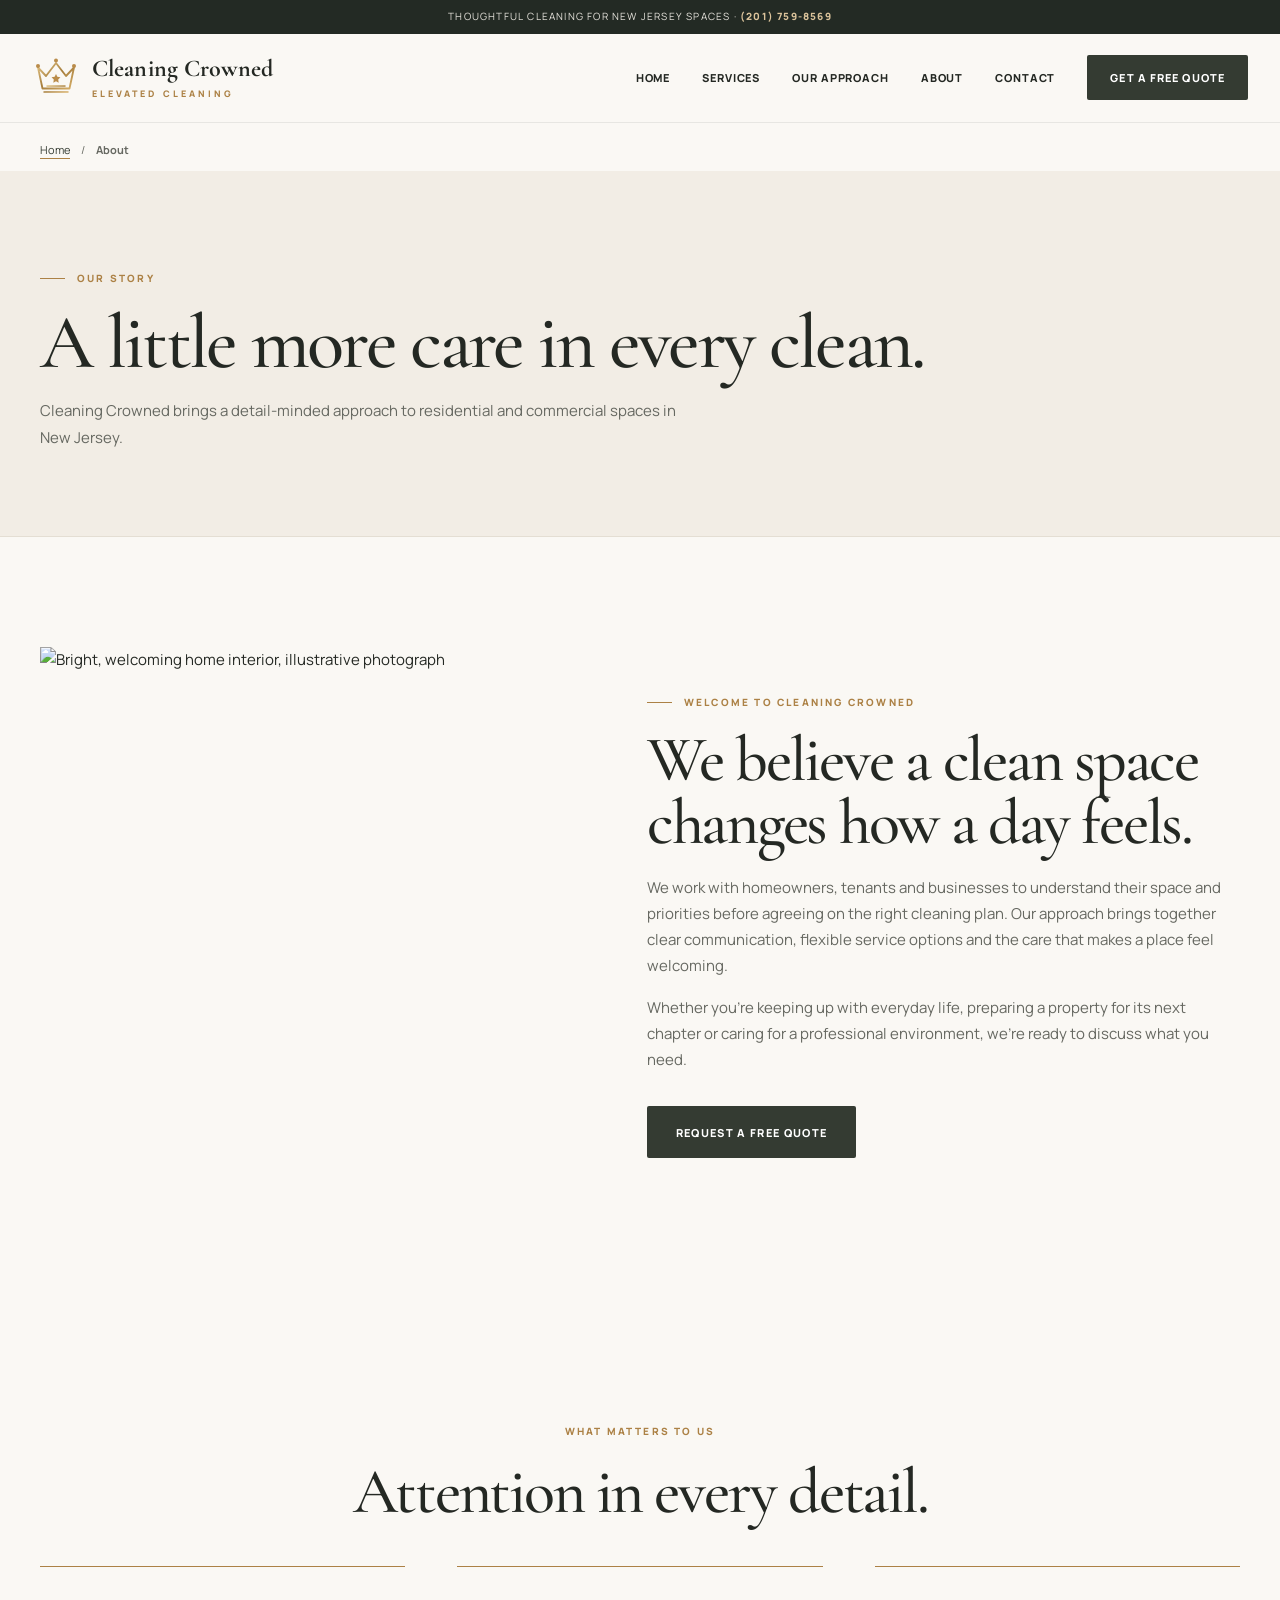
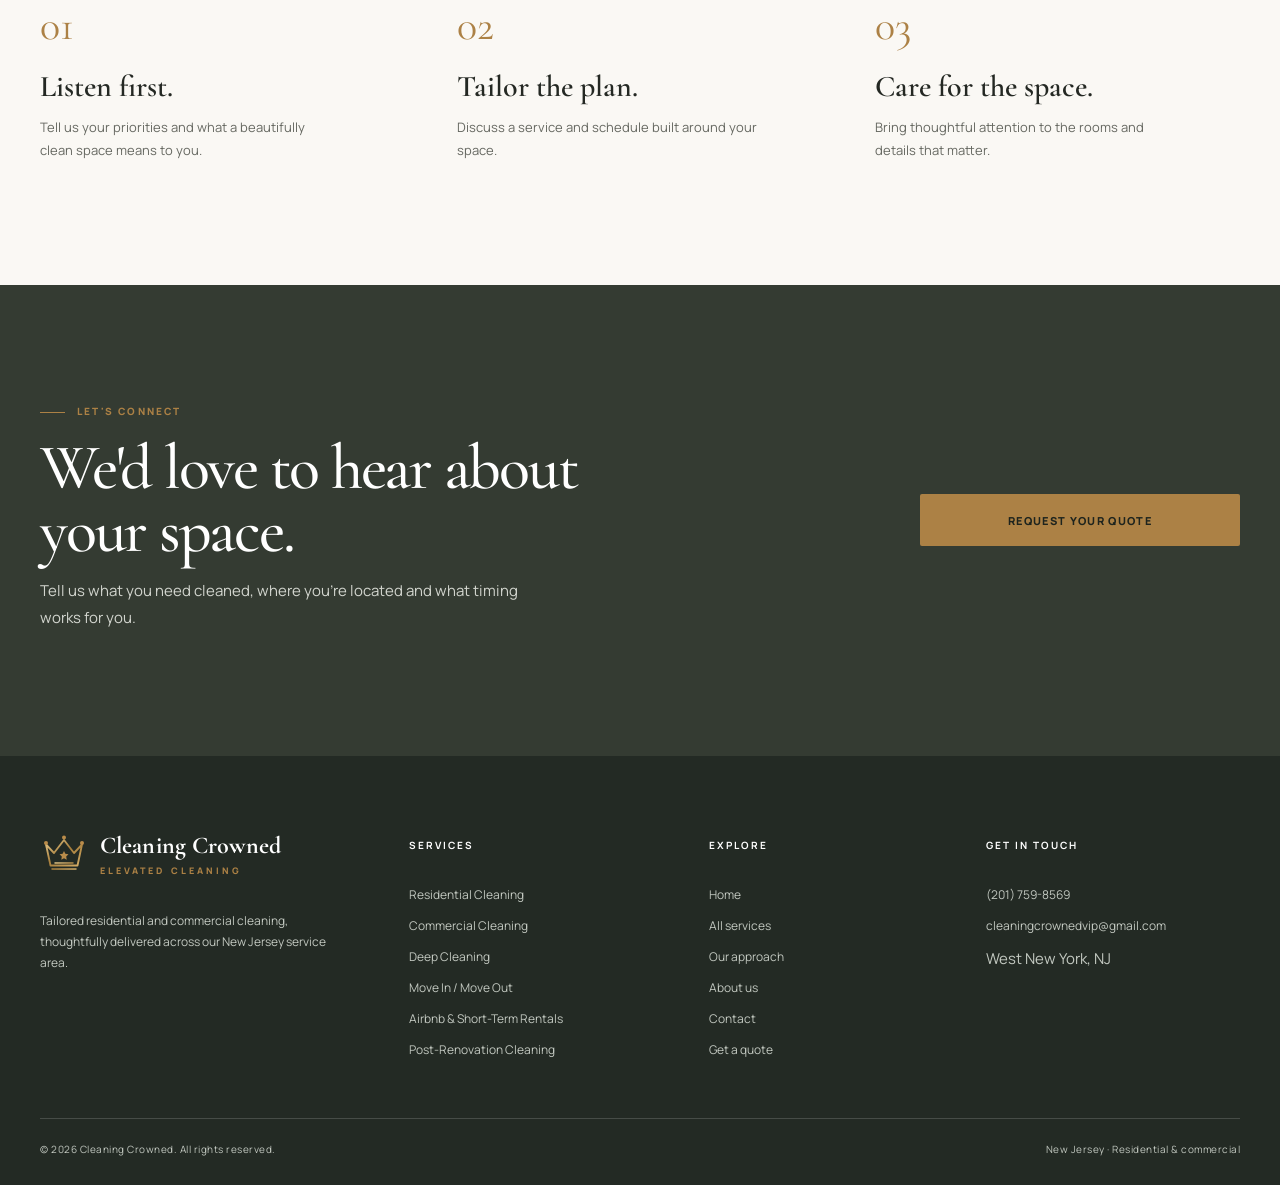
==== commit e0d49994: "Update Cleaning Crowned email and social preview metadata for Netlify domain" ====
--- a/about.html
+++ b/about.html
@@ -1 +1 @@
-<!DOCTYPE html><html lang="en"><head><meta charset="UTF-8"><meta name="viewport" content="width=device-width,initial-scale=1"><meta name="theme-color" content="#faf8f4"><meta name="description" content="Learn about the thoughtful cleaning approach of Cleaning Crowned in New Jersey."><title>Our Approach | Cleaning Crowned</title><link rel="icon" type="image/svg+xml" href="assets/crown-mark.svg"><link rel="preconnect" href="https://fonts.googleapis.com"><link rel="preconnect" href="https://fonts.gstatic.com" crossorigin><link rel="stylesheet" href="style.css"><meta property="og:type" content="website"><meta property="og:site_name" content="Cleaning Crowned"><meta property="og:title" content="About Cleaning Crowned | Cleaning Crowned"><meta property="og:description" content="Discover Cleaning Crowned and our thoughtful approach to cleaning homes and offices in New Jersey."><meta property="og:image" content="https://raw.githubusercontent.com/patpet21/cleaningcrowned/main/assets/social-preview.png"><meta property="og:image:width" content="1200"><meta property="og:image:height" content="630"><meta property="og:image:alt" content="Cleaning Crowned · New Jersey · (201) 759-8569"><meta name="twitter:card" content="summary_large_image"><meta name="twitter:title" content="About Cleaning Crowned | Cleaning Crowned"><meta name="twitter:description" content="Discover Cleaning Crowned and our thoughtful approach to cleaning homes and offices in New Jersey."><meta name="twitter:image" content="https://raw.githubusercontent.com/patpet21/cleaningcrowned/main/assets/social-preview.png"></head><body><div class="top-strip">Thoughtful cleaning for New Jersey spaces <span aria-hidden="true">·</span> <a href="tel:+12017598569">(201) 759-8569</a></div><header class="site-header"><div class="nav-wrap"><a class="brand" href="index.html" aria-label="Cleaning Crowned home"><img src="assets/crown-mark.svg" width="48" height="48" alt=""><span class="brand-copy"><strong>Cleaning Crowned</strong><small>Elevated cleaning</small></span></a><button type="button" class="menu-toggle" aria-expanded="false" aria-controls="main-nav">Menu</button><nav id="main-nav" class="main-nav" aria-label="Main navigation"><a href="index.html">Home</a><a href="index.html#services">Services</a><a href="index.html#our-approach">Our approach</a><a href="about.html">About</a><a href="contact.html">Contact</a><a class="nav-cta" href="booking.html">Get a free quote</a></nav></div></header><main><nav class="page-breadcrumb container" aria-label="Breadcrumb"><a href="index.html">Home</a><span aria-hidden="true">/</span><span aria-current="page">About</span></nav><section class="page-hero"><div class="container"><span class="eyebrow">Our story</span><h1>A little more care in every clean.</h1><p>Cleaning Crowned brings a detail-minded approach to residential and commercial spaces in New Jersey.</p></div></section><section class="section"><div class="container story-grid"><div class="story-image"><img src="https://images.unsplash.com/photo-1600210492486-724fe5c67fb0?w=1400&auto=format&fit=crop&q=82" alt="Bright, welcoming home interior, illustrative photograph" loading="lazy"></div><div class="story-copy"><span class="eyebrow">Welcome to Cleaning Crowned</span><h2>We believe a clean space changes how a day feels.</h2><p>We work with homeowners, tenants and businesses to understand their space and priorities before agreeing on the right cleaning plan. Our approach brings together clear communication, flexible service options and the care that makes a place feel welcoming.</p><p>Whether you're keeping up with everyday life, preparing a property for its next chapter or caring for a professional environment, we're ready to discuss what you need.</p><a class="btn btn-primary" href="booking.html">Request a free quote</a></div></div></section><section class="section process-section"><div class="container"><div class="section-heading centered"><span class="eyebrow">What matters to us</span><h2>Attention in every detail.</h2></div><div class="process-grid"><div><span>01</span><h3>Listen first.</h3><p>Tell us your priorities and what a beautifully clean space means to you.</p></div><div><span>02</span><h3>Tailor the plan.</h3><p>Discuss a service and schedule built around your space.</p></div><div><span>03</span><h3>Care for the space.</h3><p>Bring thoughtful attention to the rooms and details that matter.</p></div></div></div></section><section class="section cta-section"><div class="container cta-panel"><div><span class="eyebrow">Let's connect</span><h2>We'd love to hear about your space.</h2><p>Tell us what you need cleaned, where you're located and what timing works for you.</p></div><div class="cta-actions"><a class="btn btn-primary" href="booking.html">Request your quote</a></div></div></section></main><footer class="site-footer"><div class="container footer-grid"><div><a class="brand footer-brand" href="index.html" aria-label="Cleaning Crowned home"><img src="assets/crown-mark.svg" width="48" height="48" alt=""><span class="brand-copy"><strong>Cleaning Crowned</strong><small>Elevated cleaning</small></span></a><p>Tailored residential and commercial cleaning, thoughtfully delivered across our New Jersey service area.</p></div><div><h4>Services</h4><a href="residential-cleaning.html">Residential Cleaning</a><a href="commercial-cleaning.html">Commercial Cleaning</a><a href="deep-cleaning.html">Deep Cleaning</a><a href="move-in-move-out.html">Move In / Move Out</a><a href="airbnb-cleaning.html">Airbnb &amp; Short-Term Rentals</a><a href="post-renovation-cleaning.html">Post-Renovation Cleaning</a></div><div><h4>Explore</h4><a href="index.html">Home</a><a href="index.html#services">All services</a><a href="index.html#our-approach">Our approach</a><a href="about.html">About us</a><a href="contact.html">Contact</a><a href="booking.html">Get a quote</a></div><div><h4>Get in touch</h4><a href="tel:+12017598569">(201) 759-8569</a><a href="mailto:info@crownedcleaningnj.com">info@crownedcleaningnj.com</a><span>West New York, NJ</span></div></div><div class="container footer-bottom"><span>© 2026 Cleaning Crowned. All rights reserved.</span><span>New Jersey · Residential &amp; commercial</span></div></footer><div class="mobile-action-bar" aria-label="Quick contact actions"><a href="tel:+12017598569">Call us</a><a href="booking.html">Get a quote</a></div><script src="site.js" defer></script></body></html>+<!DOCTYPE html><html lang="en"><head><meta charset="UTF-8"><meta name="viewport" content="width=device-width,initial-scale=1"><meta name="theme-color" content="#faf8f4"><meta name="description" content="Learn about the thoughtful cleaning approach of Cleaning Crowned in New Jersey."><title>Our Approach | Cleaning Crowned</title><link rel="icon" type="image/svg+xml" href="assets/crown-mark.svg"><link rel="preconnect" href="https://fonts.googleapis.com"><link rel="preconnect" href="https://fonts.gstatic.com" crossorigin><link rel="stylesheet" href="style.css"><meta property="og:type" content="website"><meta property="og:site_name" content="Cleaning Crowned"><meta property="og:title" content="About Cleaning Crowned | Cleaning Crowned"><meta property="og:description" content="Discover Cleaning Crowned and our thoughtful approach to cleaning homes and offices in New Jersey."><meta property="og:image" content="https://graceful-smakager-014814.netlify.app/assets/social-preview.png?v=5"><meta property="og:image:width" content="1200"><meta property="og:image:height" content="630"><meta property="og:image:alt" content="Cleaning Crowned · New Jersey · (201) 759-8569"><meta name="twitter:card" content="summary_large_image"><meta name="twitter:title" content="About Cleaning Crowned | Cleaning Crowned"><meta name="twitter:description" content="Discover Cleaning Crowned and our thoughtful approach to cleaning homes and offices in New Jersey."><meta name="twitter:image" content="https://graceful-smakager-014814.netlify.app/assets/social-preview.png?v=5"><link rel="canonical" href="https://graceful-smakager-014814.netlify.app/about.html"><meta property="og:url" content="https://graceful-smakager-014814.netlify.app/about.html"><meta property="og:image:secure_url" content="https://graceful-smakager-014814.netlify.app/assets/social-preview.png?v=5"><meta property="og:image:type" content="image/png"><meta name="twitter:image:alt" content="Cleaning Crowned logo, premium cleaning in New Jersey, (201) 759-8569"></head><body><div class="top-strip">Thoughtful cleaning for New Jersey spaces <span aria-hidden="true">·</span> <a href="tel:+12017598569">(201) 759-8569</a></div><header class="site-header"><div class="nav-wrap"><a class="brand" href="index.html" aria-label="Cleaning Crowned home"><img src="assets/crown-mark.svg" width="48" height="48" alt=""><span class="brand-copy"><strong>Cleaning Crowned</strong><small>Elevated cleaning</small></span></a><button type="button" class="menu-toggle" aria-expanded="false" aria-controls="main-nav">Menu</button><nav id="main-nav" class="main-nav" aria-label="Main navigation"><a href="index.html">Home</a><a href="index.html#services">Services</a><a href="index.html#our-approach">Our approach</a><a href="about.html">About</a><a href="contact.html">Contact</a><a class="nav-cta" href="booking.html">Get a free quote</a></nav></div></header><main><nav class="page-breadcrumb container" aria-label="Breadcrumb"><a href="index.html">Home</a><span aria-hidden="true">/</span><span aria-current="page">About</span></nav><section class="page-hero"><div class="container"><span class="eyebrow">Our story</span><h1>A little more care in every clean.</h1><p>Cleaning Crowned brings a detail-minded approach to residential and commercial spaces in New Jersey.</p></div></section><section class="section"><div class="container story-grid"><div class="story-image"><img src="https://images.unsplash.com/photo-1600210492486-724fe5c67fb0?w=1400&auto=format&fit=crop&q=82" alt="Bright, welcoming home interior, illustrative photograph" loading="lazy"></div><div class="story-copy"><span class="eyebrow">Welcome to Cleaning Crowned</span><h2>We believe a clean space changes how a day feels.</h2><p>We work with homeowners, tenants and businesses to understand their space and priorities before agreeing on the right cleaning plan. Our approach brings together clear communication, flexible service options and the care that makes a place feel welcoming.</p><p>Whether you're keeping up with everyday life, preparing a property for its next chapter or caring for a professional environment, we're ready to discuss what you need.</p><a class="btn btn-primary" href="booking.html">Request a free quote</a></div></div></section><section class="section process-section"><div class="container"><div class="section-heading centered"><span class="eyebrow">What matters to us</span><h2>Attention in every detail.</h2></div><div class="process-grid"><div><span>01</span><h3>Listen first.</h3><p>Tell us your priorities and what a beautifully clean space means to you.</p></div><div><span>02</span><h3>Tailor the plan.</h3><p>Discuss a service and schedule built around your space.</p></div><div><span>03</span><h3>Care for the space.</h3><p>Bring thoughtful attention to the rooms and details that matter.</p></div></div></div></section><section class="section cta-section"><div class="container cta-panel"><div><span class="eyebrow">Let's connect</span><h2>We'd love to hear about your space.</h2><p>Tell us what you need cleaned, where you're located and what timing works for you.</p></div><div class="cta-actions"><a class="btn btn-primary" href="booking.html">Request your quote</a></div></div></section></main><footer class="site-footer"><div class="container footer-grid"><div><a class="brand footer-brand" href="index.html" aria-label="Cleaning Crowned home"><img src="assets/crown-mark.svg" width="48" height="48" alt=""><span class="brand-copy"><strong>Cleaning Crowned</strong><small>Elevated cleaning</small></span></a><p>Tailored residential and commercial cleaning, thoughtfully delivered across our New Jersey service area.</p></div><div><h4>Services</h4><a href="residential-cleaning.html">Residential Cleaning</a><a href="commercial-cleaning.html">Commercial Cleaning</a><a href="deep-cleaning.html">Deep Cleaning</a><a href="move-in-move-out.html">Move In / Move Out</a><a href="airbnb-cleaning.html">Airbnb &amp; Short-Term Rentals</a><a href="post-renovation-cleaning.html">Post-Renovation Cleaning</a></div><div><h4>Explore</h4><a href="index.html">Home</a><a href="index.html#services">All services</a><a href="index.html#our-approach">Our approach</a><a href="about.html">About us</a><a href="contact.html">Contact</a><a href="booking.html">Get a quote</a></div><div><h4>Get in touch</h4><a href="tel:+12017598569">(201) 759-8569</a><a href="mailto:cleaningcrownedvip@gmail.com">cleaningcrownedvip@gmail.com</a><span>West New York, NJ</span></div></div><div class="container footer-bottom"><span>© 2026 Cleaning Crowned. All rights reserved.</span><span>New Jersey · Residential &amp; commercial</span></div></footer><div class="mobile-action-bar" aria-label="Quick contact actions"><a href="tel:+12017598569">Call us</a><a href="booking.html">Get a quote</a></div><script src="site.js" defer></script></body></html>
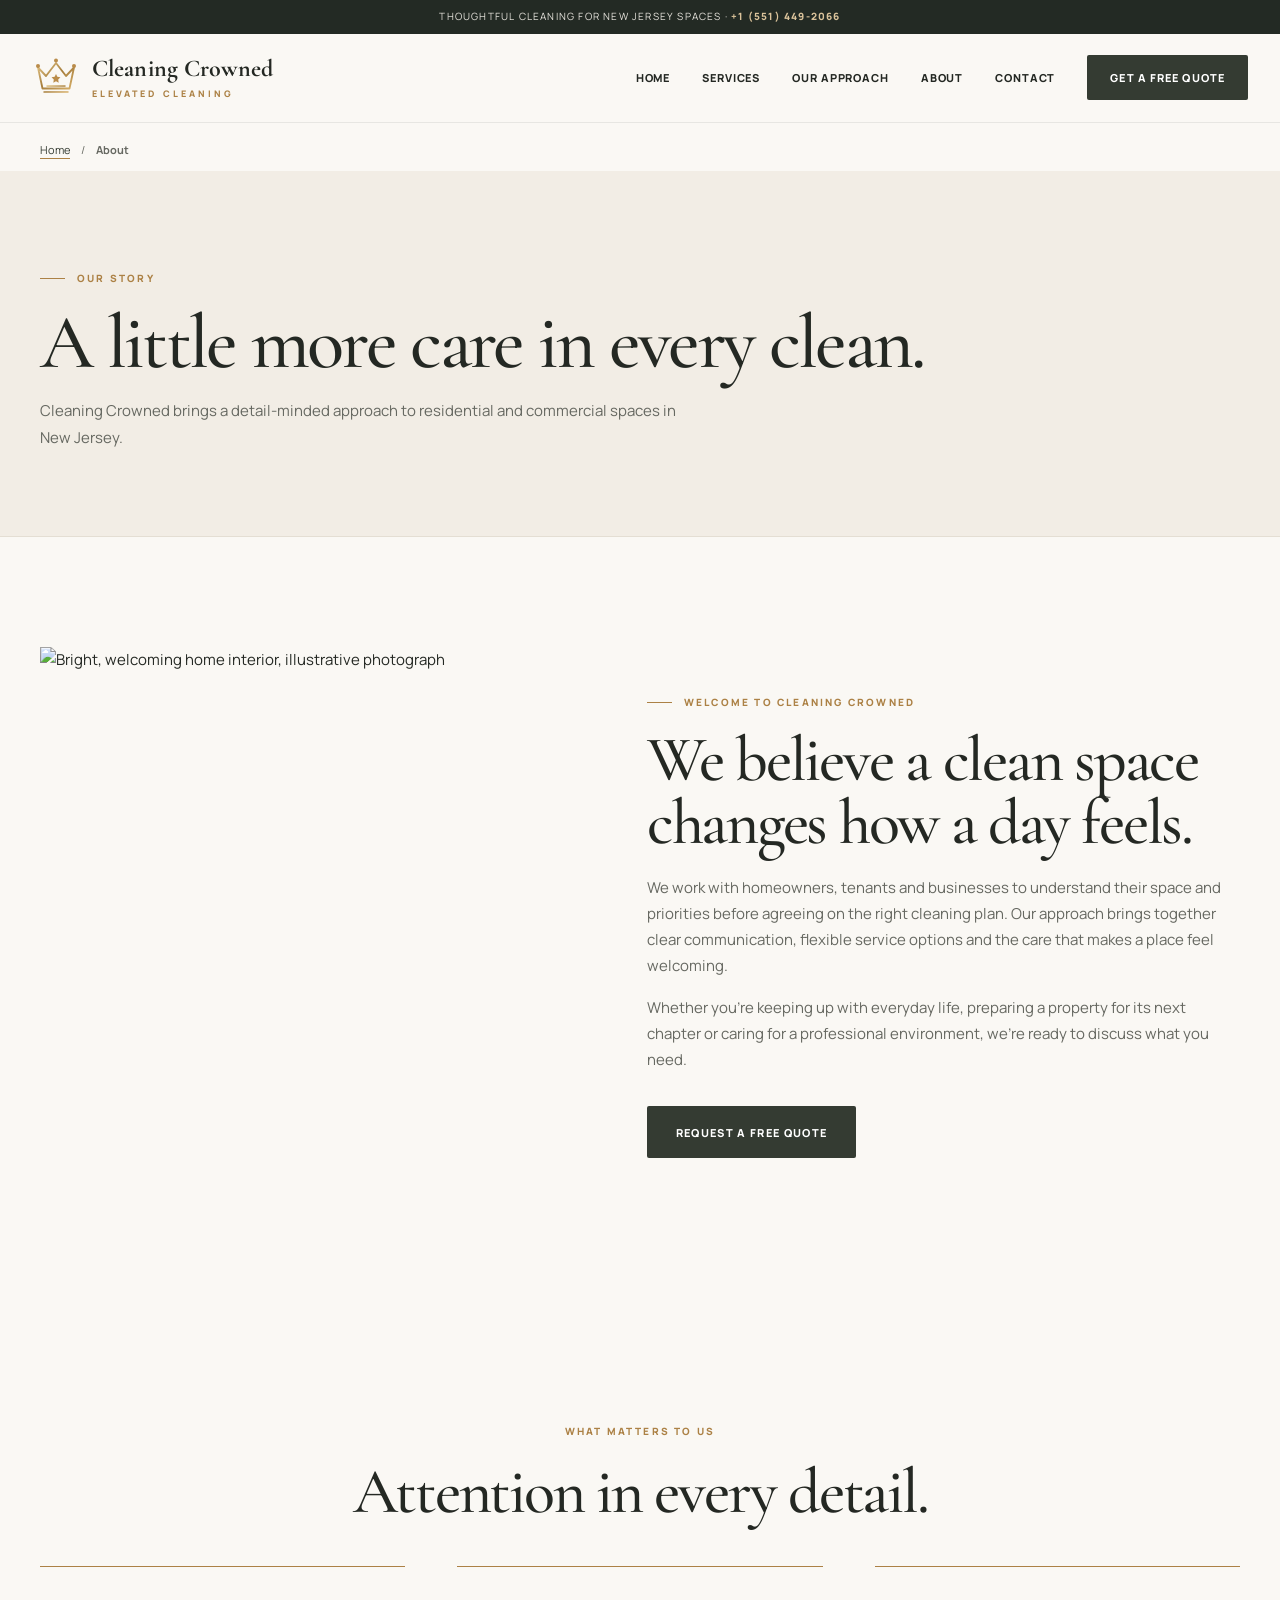
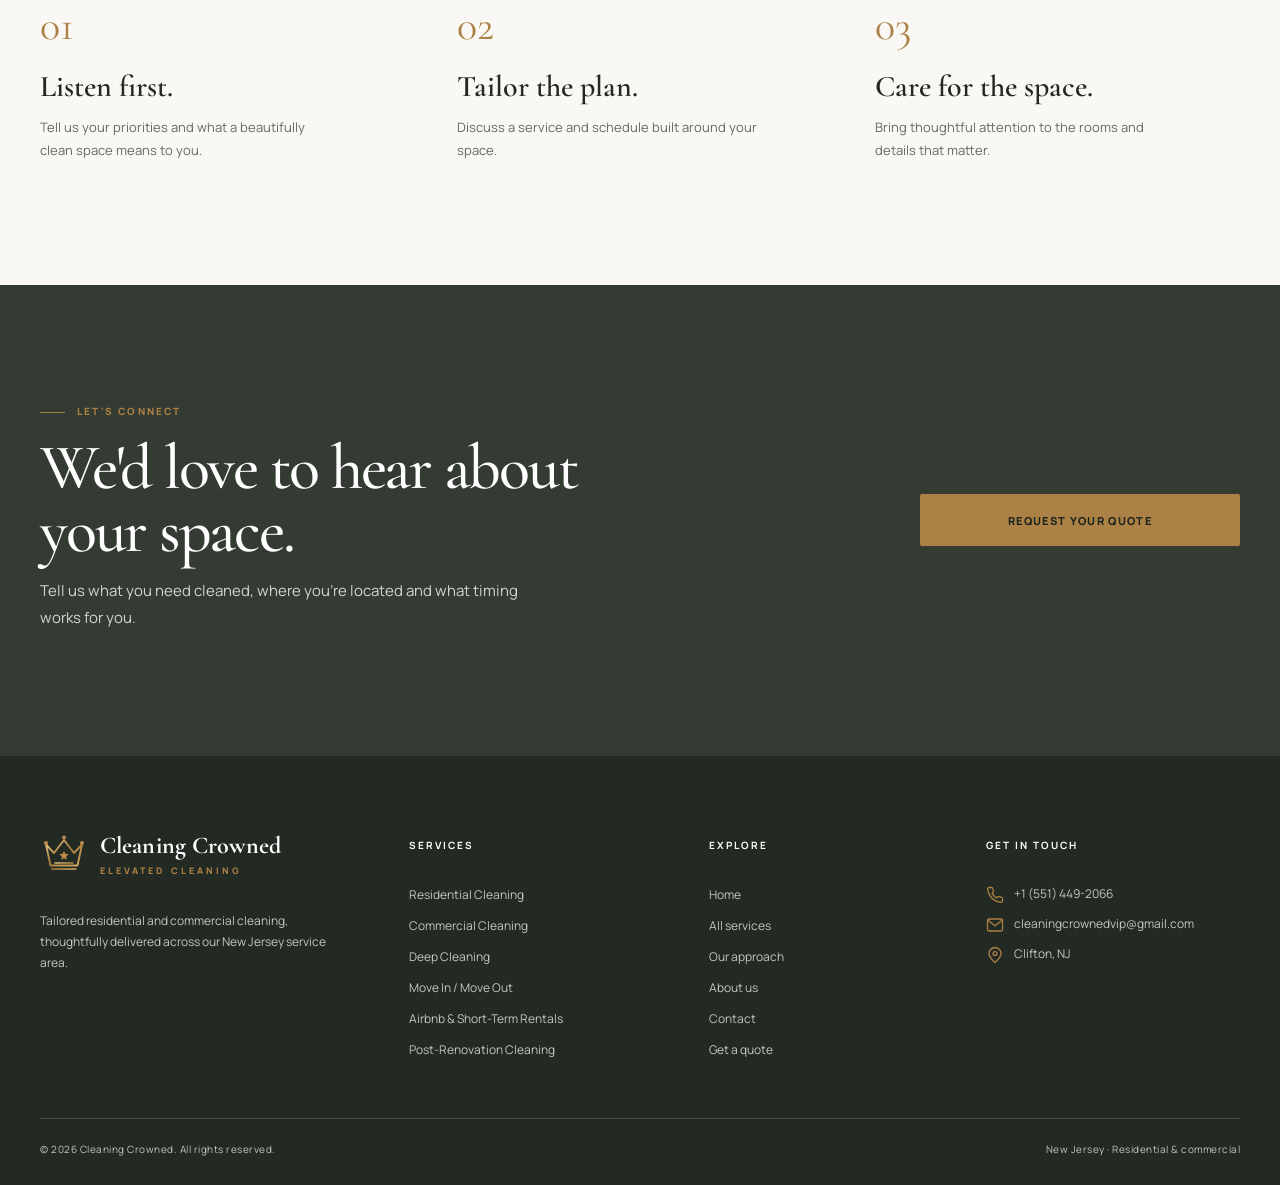
==== commit 30eb399f: "Update Clifton contacts, luxury preview and contact icons" ====
--- a/about.html
+++ b/about.html
@@ -1 +1 @@
-<!DOCTYPE html><html lang="en"><head><meta charset="UTF-8"><meta name="viewport" content="width=device-width,initial-scale=1"><meta name="theme-color" content="#faf8f4"><meta name="description" content="Learn about the thoughtful cleaning approach of Cleaning Crowned in New Jersey."><title>Our Approach | Cleaning Crowned</title><link rel="icon" type="image/svg+xml" href="assets/crown-mark.svg"><link rel="preconnect" href="https://fonts.googleapis.com"><link rel="preconnect" href="https://fonts.gstatic.com" crossorigin><link rel="stylesheet" href="style.css"><meta property="og:type" content="website"><meta property="og:site_name" content="Cleaning Crowned"><meta property="og:title" content="About Cleaning Crowned | Cleaning Crowned"><meta property="og:description" content="Discover Cleaning Crowned and our thoughtful approach to cleaning homes and offices in New Jersey."><meta property="og:image" content="https://graceful-smakager-014814.netlify.app/assets/social-preview.png?v=5"><meta property="og:image:width" content="1200"><meta property="og:image:height" content="630"><meta property="og:image:alt" content="Cleaning Crowned · New Jersey · (201) 759-8569"><meta name="twitter:card" content="summary_large_image"><meta name="twitter:title" content="About Cleaning Crowned | Cleaning Crowned"><meta name="twitter:description" content="Discover Cleaning Crowned and our thoughtful approach to cleaning homes and offices in New Jersey."><meta name="twitter:image" content="https://graceful-smakager-014814.netlify.app/assets/social-preview.png?v=5"><link rel="canonical" href="https://graceful-smakager-014814.netlify.app/about.html"><meta property="og:url" content="https://graceful-smakager-014814.netlify.app/about.html"><meta property="og:image:secure_url" content="https://graceful-smakager-014814.netlify.app/assets/social-preview.png?v=5"><meta property="og:image:type" content="image/png"><meta name="twitter:image:alt" content="Cleaning Crowned logo, premium cleaning in New Jersey, (201) 759-8569"></head><body><div class="top-strip">Thoughtful cleaning for New Jersey spaces <span aria-hidden="true">·</span> <a href="tel:+12017598569">(201) 759-8569</a></div><header class="site-header"><div class="nav-wrap"><a class="brand" href="index.html" aria-label="Cleaning Crowned home"><img src="assets/crown-mark.svg" width="48" height="48" alt=""><span class="brand-copy"><strong>Cleaning Crowned</strong><small>Elevated cleaning</small></span></a><button type="button" class="menu-toggle" aria-expanded="false" aria-controls="main-nav">Menu</button><nav id="main-nav" class="main-nav" aria-label="Main navigation"><a href="index.html">Home</a><a href="index.html#services">Services</a><a href="index.html#our-approach">Our approach</a><a href="about.html">About</a><a href="contact.html">Contact</a><a class="nav-cta" href="booking.html">Get a free quote</a></nav></div></header><main><nav class="page-breadcrumb container" aria-label="Breadcrumb"><a href="index.html">Home</a><span aria-hidden="true">/</span><span aria-current="page">About</span></nav><section class="page-hero"><div class="container"><span class="eyebrow">Our story</span><h1>A little more care in every clean.</h1><p>Cleaning Crowned brings a detail-minded approach to residential and commercial spaces in New Jersey.</p></div></section><section class="section"><div class="container story-grid"><div class="story-image"><img src="https://images.unsplash.com/photo-1600210492486-724fe5c67fb0?w=1400&auto=format&fit=crop&q=82" alt="Bright, welcoming home interior, illustrative photograph" loading="lazy"></div><div class="story-copy"><span class="eyebrow">Welcome to Cleaning Crowned</span><h2>We believe a clean space changes how a day feels.</h2><p>We work with homeowners, tenants and businesses to understand their space and priorities before agreeing on the right cleaning plan. Our approach brings together clear communication, flexible service options and the care that makes a place feel welcoming.</p><p>Whether you're keeping up with everyday life, preparing a property for its next chapter or caring for a professional environment, we're ready to discuss what you need.</p><a class="btn btn-primary" href="booking.html">Request a free quote</a></div></div></section><section class="section process-section"><div class="container"><div class="section-heading centered"><span class="eyebrow">What matters to us</span><h2>Attention in every detail.</h2></div><div class="process-grid"><div><span>01</span><h3>Listen first.</h3><p>Tell us your priorities and what a beautifully clean space means to you.</p></div><div><span>02</span><h3>Tailor the plan.</h3><p>Discuss a service and schedule built around your space.</p></div><div><span>03</span><h3>Care for the space.</h3><p>Bring thoughtful attention to the rooms and details that matter.</p></div></div></div></section><section class="section cta-section"><div class="container cta-panel"><div><span class="eyebrow">Let's connect</span><h2>We'd love to hear about your space.</h2><p>Tell us what you need cleaned, where you're located and what timing works for you.</p></div><div class="cta-actions"><a class="btn btn-primary" href="booking.html">Request your quote</a></div></div></section></main><footer class="site-footer"><div class="container footer-grid"><div><a class="brand footer-brand" href="index.html" aria-label="Cleaning Crowned home"><img src="assets/crown-mark.svg" width="48" height="48" alt=""><span class="brand-copy"><strong>Cleaning Crowned</strong><small>Elevated cleaning</small></span></a><p>Tailored residential and commercial cleaning, thoughtfully delivered across our New Jersey service area.</p></div><div><h4>Services</h4><a href="residential-cleaning.html">Residential Cleaning</a><a href="commercial-cleaning.html">Commercial Cleaning</a><a href="deep-cleaning.html">Deep Cleaning</a><a href="move-in-move-out.html">Move In / Move Out</a><a href="airbnb-cleaning.html">Airbnb &amp; Short-Term Rentals</a><a href="post-renovation-cleaning.html">Post-Renovation Cleaning</a></div><div><h4>Explore</h4><a href="index.html">Home</a><a href="index.html#services">All services</a><a href="index.html#our-approach">Our approach</a><a href="about.html">About us</a><a href="contact.html">Contact</a><a href="booking.html">Get a quote</a></div><div><h4>Get in touch</h4><a href="tel:+12017598569">(201) 759-8569</a><a href="mailto:cleaningcrownedvip@gmail.com">cleaningcrownedvip@gmail.com</a><span>West New York, NJ</span></div></div><div class="container footer-bottom"><span>© 2026 Cleaning Crowned. All rights reserved.</span><span>New Jersey · Residential &amp; commercial</span></div></footer><div class="mobile-action-bar" aria-label="Quick contact actions"><a href="tel:+12017598569">Call us</a><a href="booking.html">Get a quote</a></div><script src="site.js" defer></script></body></html>+<!DOCTYPE html><html lang="en"><head><meta charset="UTF-8"><meta name="viewport" content="width=device-width,initial-scale=1"><meta name="theme-color" content="#faf8f4"><meta name="description" content="Learn about the thoughtful cleaning approach of Cleaning Crowned in New Jersey."><title>Our Approach | Cleaning Crowned</title><link rel="icon" type="image/svg+xml" href="assets/crown-mark.svg"><link rel="preconnect" href="https://fonts.googleapis.com"><link rel="preconnect" href="https://fonts.gstatic.com" crossorigin><link rel="stylesheet" href="style.css"><meta property="og:type" content="website"><meta property="og:site_name" content="Cleaning Crowned"><meta property="og:title" content="About Cleaning Crowned | Cleaning Crowned"><meta property="og:description" content="Discover Cleaning Crowned and our thoughtful approach to cleaning homes and offices in New Jersey."><meta property="og:image" content="https://i.ibb.co/278GgjTg/Chat-GPT-Image-Sep-23-2026-11-32-47-AM.png"><meta property="og:image:width" content="1731"><meta property="og:image:height" content="909"><meta property="og:image:alt" content="Cleaning Crowned · New Jersey · +1 (551) 449-2066"><meta name="twitter:card" content="summary_large_image"><meta name="twitter:title" content="About Cleaning Crowned | Cleaning Crowned"><meta name="twitter:description" content="Discover Cleaning Crowned and our thoughtful approach to cleaning homes and offices in New Jersey."><meta name="twitter:image" content="https://i.ibb.co/278GgjTg/Chat-GPT-Image-Sep-23-2026-11-32-47-AM.png"><link rel="canonical" href="https://graceful-smakager-014814.netlify.app/about.html"><meta property="og:url" content="https://graceful-smakager-014814.netlify.app/about.html"><meta property="og:image:secure_url" content="https://i.ibb.co/278GgjTg/Chat-GPT-Image-Sep-23-2026-11-32-47-AM.png"><meta property="og:image:type" content="image/png"><meta name="twitter:image:alt" content="Cleaning Crowned logo, premium cleaning in New Jersey, +1 (551) 449-2066"></head><body><div class="top-strip">Thoughtful cleaning for New Jersey spaces <span aria-hidden="true">·</span> <a href="tel:+15514492066">+1 (551) 449-2066</a></div><header class="site-header"><div class="nav-wrap"><a class="brand" href="index.html" aria-label="Cleaning Crowned home"><img src="assets/crown-mark.svg" width="48" height="48" alt=""><span class="brand-copy"><strong>Cleaning Crowned</strong><small>Elevated cleaning</small></span></a><button type="button" class="menu-toggle" aria-expanded="false" aria-controls="main-nav">Menu</button><nav id="main-nav" class="main-nav" aria-label="Main navigation"><a href="index.html">Home</a><a href="index.html#services">Services</a><a href="index.html#our-approach">Our approach</a><a href="about.html">About</a><a href="contact.html">Contact</a><a class="nav-cta" href="booking.html">Get a free quote</a></nav></div></header><main><nav class="page-breadcrumb container" aria-label="Breadcrumb"><a href="index.html">Home</a><span aria-hidden="true">/</span><span aria-current="page">About</span></nav><section class="page-hero"><div class="container"><span class="eyebrow">Our story</span><h1>A little more care in every clean.</h1><p>Cleaning Crowned brings a detail-minded approach to residential and commercial spaces in New Jersey.</p></div></section><section class="section"><div class="container story-grid"><div class="story-image"><img src="https://images.unsplash.com/photo-1600210492486-724fe5c67fb0?w=1400&auto=format&fit=crop&q=82" alt="Bright, welcoming home interior, illustrative photograph" loading="lazy"></div><div class="story-copy"><span class="eyebrow">Welcome to Cleaning Crowned</span><h2>We believe a clean space changes how a day feels.</h2><p>We work with homeowners, tenants and businesses to understand their space and priorities before agreeing on the right cleaning plan. Our approach brings together clear communication, flexible service options and the care that makes a place feel welcoming.</p><p>Whether you're keeping up with everyday life, preparing a property for its next chapter or caring for a professional environment, we're ready to discuss what you need.</p><a class="btn btn-primary" href="booking.html">Request a free quote</a></div></div></section><section class="section process-section"><div class="container"><div class="section-heading centered"><span class="eyebrow">What matters to us</span><h2>Attention in every detail.</h2></div><div class="process-grid"><div><span>01</span><h3>Listen first.</h3><p>Tell us your priorities and what a beautifully clean space means to you.</p></div><div><span>02</span><h3>Tailor the plan.</h3><p>Discuss a service and schedule built around your space.</p></div><div><span>03</span><h3>Care for the space.</h3><p>Bring thoughtful attention to the rooms and details that matter.</p></div></div></div></section><section class="section cta-section"><div class="container cta-panel"><div><span class="eyebrow">Let's connect</span><h2>We'd love to hear about your space.</h2><p>Tell us what you need cleaned, where you're located and what timing works for you.</p></div><div class="cta-actions"><a class="btn btn-primary" href="booking.html">Request your quote</a></div></div></section></main><footer class="site-footer"><div class="container footer-grid"><div><a class="brand footer-brand" href="index.html" aria-label="Cleaning Crowned home"><img src="assets/crown-mark.svg" width="48" height="48" alt=""><span class="brand-copy"><strong>Cleaning Crowned</strong><small>Elevated cleaning</small></span></a><p>Tailored residential and commercial cleaning, thoughtfully delivered across our New Jersey service area.</p></div><div><h4>Services</h4><a href="residential-cleaning.html">Residential Cleaning</a><a href="commercial-cleaning.html">Commercial Cleaning</a><a href="deep-cleaning.html">Deep Cleaning</a><a href="move-in-move-out.html">Move In / Move Out</a><a href="airbnb-cleaning.html">Airbnb &amp; Short-Term Rentals</a><a href="post-renovation-cleaning.html">Post-Renovation Cleaning</a></div><div><h4>Explore</h4><a href="index.html">Home</a><a href="index.html#services">All services</a><a href="index.html#our-approach">Our approach</a><a href="about.html">About us</a><a href="contact.html">Contact</a><a href="booking.html">Get a quote</a></div><div class="footer-contact"><h4>Get in touch</h4><div class="footer-contact-line"><img class="contact-icon" src="assets/icon-phone.svg" alt="" aria-hidden="true" width="20" height="20"><a href="tel:+15514492066">+1 (551) 449-2066</a></div><div class="footer-contact-line"><img class="contact-icon" src="assets/icon-mail.svg" alt="" aria-hidden="true" width="20" height="20"><a href="mailto:cleaningcrownedvip@gmail.com">cleaningcrownedvip@gmail.com</a></div><div class="footer-contact-line"><img class="contact-icon" src="assets/icon-location.svg" alt="" aria-hidden="true" width="20" height="20"><span>Clifton, NJ</span></div></div></div><div class="container footer-bottom"><span>© 2026 Cleaning Crowned. All rights reserved.</span><span>New Jersey · Residential &amp; commercial</span></div></footer><div class="mobile-action-bar" aria-label="Quick contact actions"><a href="tel:+15514492066"><img class="mobile-cta-icon" src="assets/icon-phone.svg" alt="" aria-hidden="true" width="20" height="20">Call us</a><a href="booking.html">Get a quote</a></div><script src="site.js" defer></script></body></html>
--- a/style.css
+++ b/style.css
@@ -8,3 +8,11 @@
 /* Service details and six-card commercial layout */
 .page-breadcrumb{padding-top:17px;padding-bottom:12px;display:flex;align-items:center;gap:11px;flex-wrap:wrap;font-size:11px;color:#666861}.page-breadcrumb a{color:var(--olive);text-decoration:underline;text-decoration-color:var(--gold);text-underline-offset:4px}.page-breadcrumb [aria-current=page]{font-weight:700}.service-grid{grid-template-columns:repeat(3,minmax(0,1fr))}.service-card-detailed{min-height:405px}.service-card-detailed h3{font-size:29px}.service-card-detailed ul{list-style:none;padding:0;margin:0 0 22px;display:grid;gap:8px}.service-card-detailed li{font-size:11px;line-height:1.6;color:var(--muted);padding-left:16px;position:relative}.service-card-detailed li:before{content:"✦";position:absolute;left:0;color:var(--gold)}.service-card-detailed .service-actions{margin-top:auto;width:100%;border-top:1px solid var(--line);padding-top:14px;display:flex;flex-wrap:wrap;gap:10px;justify-content:space-between;align-items:center}.service-card-detailed .service-actions a{margin:0;white-space:nowrap}.service-card-detailed .service-actions a:last-child{border:1px solid var(--olive);background:var(--olive);color:#fff;padding:9px 11px}.service-card-detailed .service-actions a:last-child:hover{background:var(--gold);border-color:var(--gold)}.service-exit{text-align:center;padding-top:33px}.service-detail-hero{background:var(--sand);padding:60px 0 77px}.service-detail-grid{display:grid;grid-template-columns:1fr .85fr;gap:6vw;align-items:center}.service-detail-hero h1{font-family:"Cormorant Garamond",Georgia,serif;font-weight:500;line-height:.95;letter-spacing:-.045em;font-size:clamp(58px,6.4vw,100px);margin:24px 0}.service-lead{font-size:16px;max-width:570px;color:var(--muted)}.service-detail-actions{display:flex;flex-wrap:wrap;gap:11px;margin-top:28px}.service-detail-small{font-size:12px;color:var(--muted);margin-top:23px}.service-detail-small a{border-bottom:1px solid var(--gold)}.service-detail-visual{min-height:430px;padding:30px;display:flex;align-items:flex-end;color:#fff;background:linear-gradient(0deg,rgba(25,35,27,.77),transparent 65%),url("https://images.unsplash.com/photo-1600607687939-ce8a6c25118c?w=1200&auto=format&fit=crop&q=82") center/cover no-repeat}.service-detail-visual span{font-size:10px;letter-spacing:.16em}.service-detail-visual strong{display:block;font:500 37px/1.05 "Cormorant Garamond",Georgia,serif}.service-content-section{background:#fff}.service-content-grid{display:grid;grid-template-columns:1.2fr .8fr;gap:68px;align-items:start}.service-content-grid h2{font:500 clamp(48px,5vw,72px)/1 "Cormorant Garamond",Georgia,serif;margin:20px 0}.service-content-grid p{color:var(--muted)}.included-list{list-style:none;padding:0;margin:24px 0}.included-list li{border-bottom:1px solid var(--line);padding:16px 0 16px 30px;position:relative;font-size:14px}.included-list li:before{content:"✦";position:absolute;left:1px;color:var(--gold)}.scope-note{font-size:12px;line-height:1.8}.ideal-panel{background:var(--ivory);border:1px solid var(--line);padding:35px}.ideal-panel h3{font:600 40px/1.05 "Cormorant Garamond",Georgia,serif;margin:19px 0}.ideal-panel ul{padding-left:20px;margin-bottom:26px;color:var(--muted)}.ideal-panel li{margin:10px 0;font-size:13px}.service-related-section{background:var(--ivory)}.related-grid{display:grid;grid-template-columns:repeat(3,1fr);gap:12px}.related-service{display:flex;justify-content:space-between;align-items:center;gap:12px;min-height:112px;border:1px solid var(--line);background:#fff;padding:22px 25px;font:600 27px/1 "Cormorant Garamond",Georgia,serif}.related-service span:last-child{color:var(--gold)}.related-service:hover{background:var(--sand)}.service-return{display:flex;justify-content:space-between;flex-wrap:wrap;gap:18px;margin-top:35px;font-size:11px;font-weight:800;letter-spacing:.08em;text-transform:uppercase}.service-return a{border-bottom:1px solid var(--gold);padding-bottom:7px}.footer-grid{grid-template-columns:1.4fr 1.1fr 1fr 1.1fr}
 @media(max-width:1100px){.service-grid{grid-template-columns:repeat(2,minmax(0,1fr))}.service-detail-grid,.service-content-grid{gap:35px}}@media(max-width:800px){.service-detail-grid,.service-content-grid{grid-template-columns:1fr}.service-detail-visual{min-height:335px}.service-detail-hero{padding:40px 0 56px}.related-grid{grid-template-columns:1fr}.footer-grid{grid-template-columns:1fr 1fr}}@media(max-width:600px){.service-grid{grid-template-columns:1fr}.service-card-detailed{min-height:0}.page-breadcrumb{padding-top:12px;padding-bottom:9px}.service-detail-hero h1{font-size:clamp(54px,14vw,75px)}.service-detail-actions{display:grid}.service-detail-actions .btn{width:100%}.service-detail-visual{min-height:255px}.ideal-panel{padding:25px}.service-return{flex-direction:column}.footer-grid{grid-template-columns:1fr}}
+
+/* Luxury contact pictograms for all pages */
+.footer-contact-line{display:flex!important;flex-direction:row!important;align-items:flex-start;gap:10px!important;min-width:0}
+.footer-contact-line .contact-icon{width:18px;height:18px;object-fit:contain;flex:none;margin-top:2px}
+.footer-contact-line a,.footer-contact-line span{min-width:0;overflow-wrap:anywhere;font-size:12px;line-height:1.6}
+.contact-card-icon{display:block;width:33px;height:33px;margin:0 0 18px}
+.mobile-action-bar a:first-child{display:flex;align-items:center;justify-content:center;gap:8px}
+.mobile-cta-icon{display:inline-block;width:18px;height:18px;flex:none}
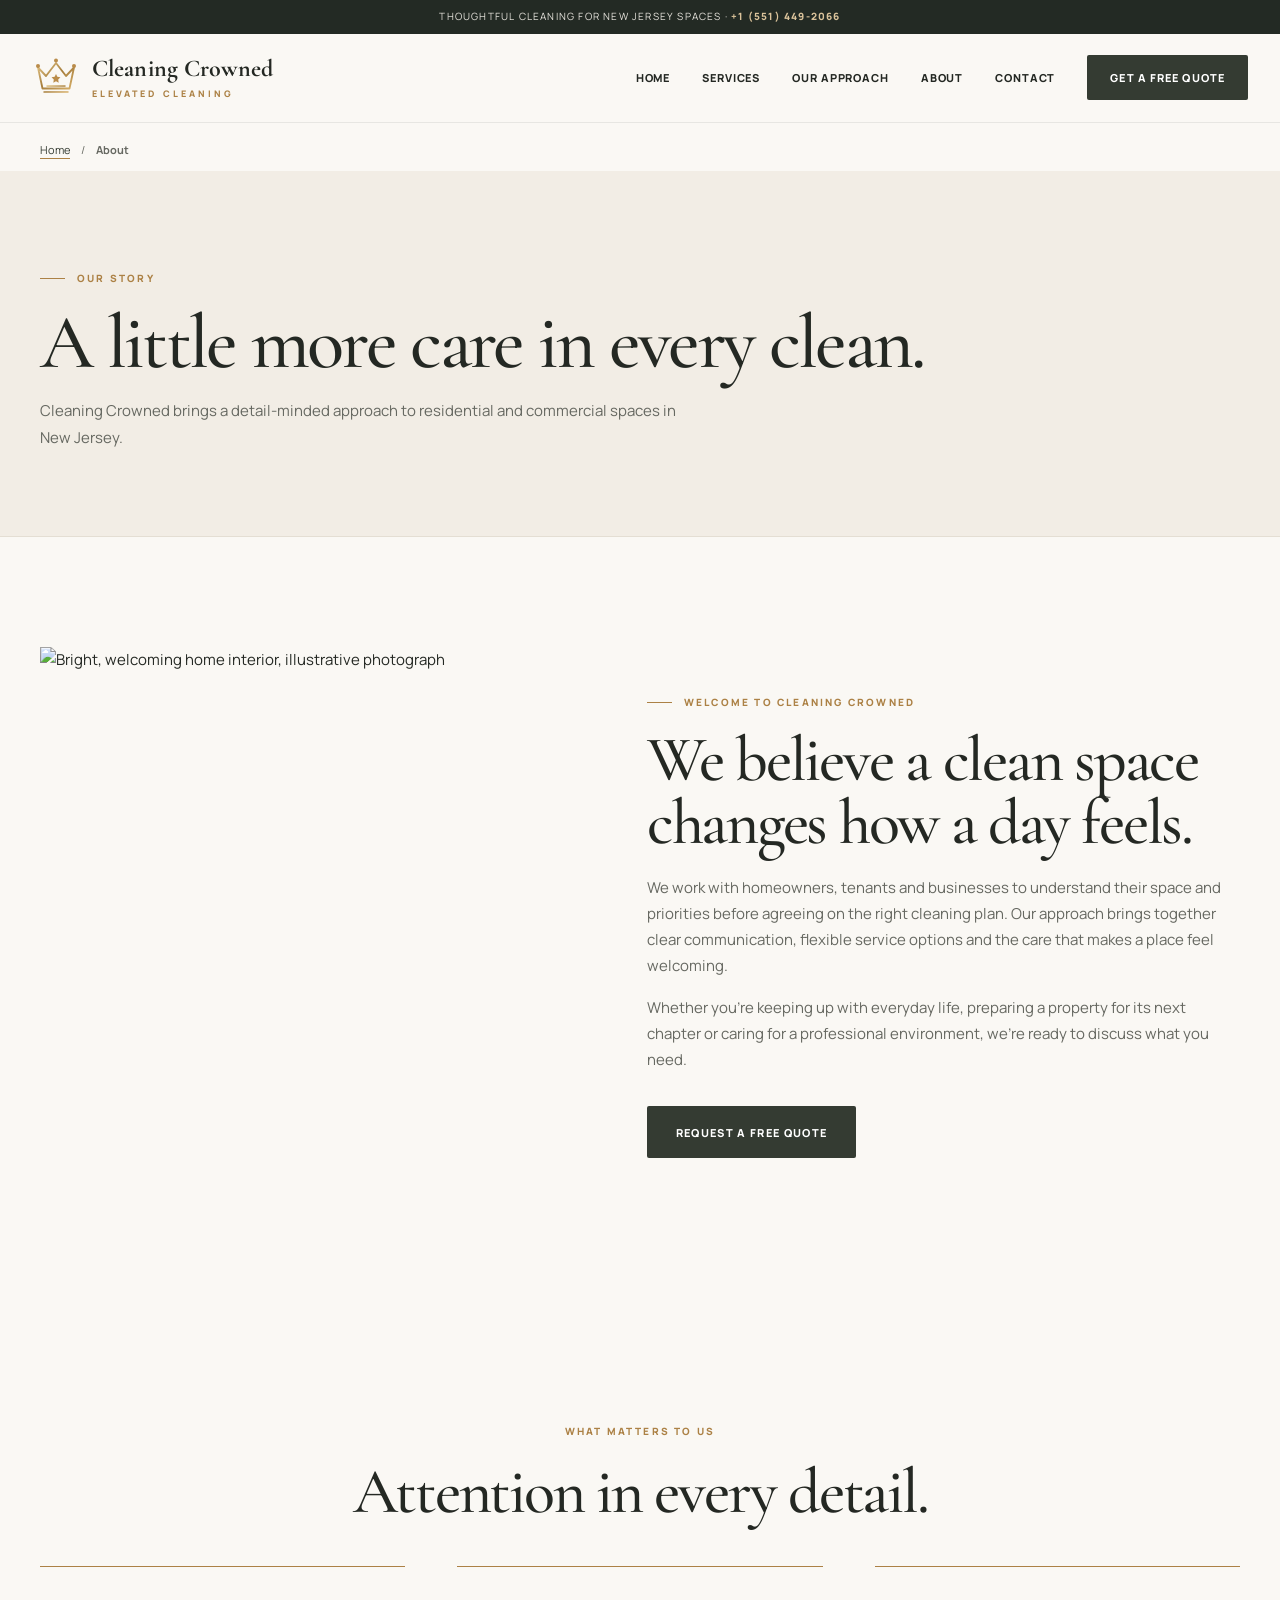
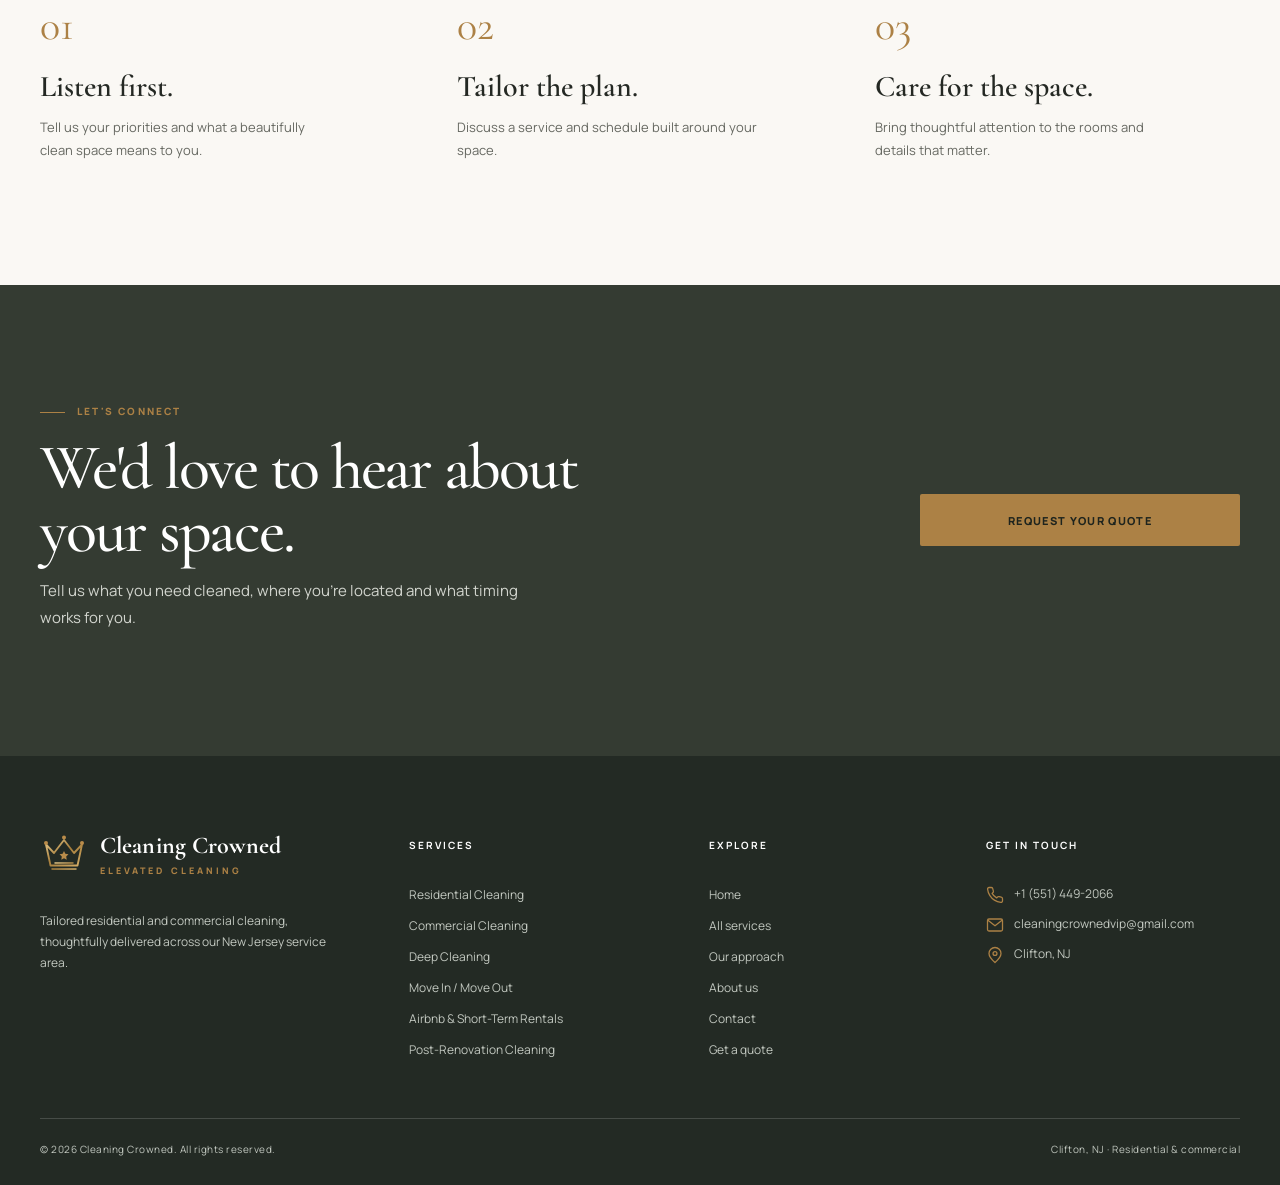
==== commit 2c436a98: "Standardize Cleaning Crowned contact email and Clifton NJ location" ====
--- a/about.html
+++ b/about.html
@@ -1 +1 @@
-<!DOCTYPE html><html lang="en"><head><meta charset="UTF-8"><meta name="viewport" content="width=device-width,initial-scale=1"><meta name="theme-color" content="#faf8f4"><meta name="description" content="Learn about the thoughtful cleaning approach of Cleaning Crowned in New Jersey."><title>Our Approach | Cleaning Crowned</title><link rel="icon" type="image/svg+xml" href="assets/crown-mark.svg"><link rel="preconnect" href="https://fonts.googleapis.com"><link rel="preconnect" href="https://fonts.gstatic.com" crossorigin><link rel="stylesheet" href="style.css"><meta property="og:type" content="website"><meta property="og:site_name" content="Cleaning Crowned"><meta property="og:title" content="About Cleaning Crowned | Cleaning Crowned"><meta property="og:description" content="Discover Cleaning Crowned and our thoughtful approach to cleaning homes and offices in New Jersey."><meta property="og:image" content="https://i.ibb.co/278GgjTg/Chat-GPT-Image-Sep-23-2026-11-32-47-AM.png"><meta property="og:image:width" content="1731"><meta property="og:image:height" content="909"><meta property="og:image:alt" content="Cleaning Crowned · New Jersey · +1 (551) 449-2066"><meta name="twitter:card" content="summary_large_image"><meta name="twitter:title" content="About Cleaning Crowned | Cleaning Crowned"><meta name="twitter:description" content="Discover Cleaning Crowned and our thoughtful approach to cleaning homes and offices in New Jersey."><meta name="twitter:image" content="https://i.ibb.co/278GgjTg/Chat-GPT-Image-Sep-23-2026-11-32-47-AM.png"><link rel="canonical" href="https://graceful-smakager-014814.netlify.app/about.html"><meta property="og:url" content="https://graceful-smakager-014814.netlify.app/about.html"><meta property="og:image:secure_url" content="https://i.ibb.co/278GgjTg/Chat-GPT-Image-Sep-23-2026-11-32-47-AM.png"><meta property="og:image:type" content="image/png"><meta name="twitter:image:alt" content="Cleaning Crowned logo, premium cleaning in New Jersey, +1 (551) 449-2066"></head><body><div class="top-strip">Thoughtful cleaning for New Jersey spaces <span aria-hidden="true">·</span> <a href="tel:+15514492066">+1 (551) 449-2066</a></div><header class="site-header"><div class="nav-wrap"><a class="brand" href="index.html" aria-label="Cleaning Crowned home"><img src="assets/crown-mark.svg" width="48" height="48" alt=""><span class="brand-copy"><strong>Cleaning Crowned</strong><small>Elevated cleaning</small></span></a><button type="button" class="menu-toggle" aria-expanded="false" aria-controls="main-nav">Menu</button><nav id="main-nav" class="main-nav" aria-label="Main navigation"><a href="index.html">Home</a><a href="index.html#services">Services</a><a href="index.html#our-approach">Our approach</a><a href="about.html">About</a><a href="contact.html">Contact</a><a class="nav-cta" href="booking.html">Get a free quote</a></nav></div></header><main><nav class="page-breadcrumb container" aria-label="Breadcrumb"><a href="index.html">Home</a><span aria-hidden="true">/</span><span aria-current="page">About</span></nav><section class="page-hero"><div class="container"><span class="eyebrow">Our story</span><h1>A little more care in every clean.</h1><p>Cleaning Crowned brings a detail-minded approach to residential and commercial spaces in New Jersey.</p></div></section><section class="section"><div class="container story-grid"><div class="story-image"><img src="https://images.unsplash.com/photo-1600210492486-724fe5c67fb0?w=1400&auto=format&fit=crop&q=82" alt="Bright, welcoming home interior, illustrative photograph" loading="lazy"></div><div class="story-copy"><span class="eyebrow">Welcome to Cleaning Crowned</span><h2>We believe a clean space changes how a day feels.</h2><p>We work with homeowners, tenants and businesses to understand their space and priorities before agreeing on the right cleaning plan. Our approach brings together clear communication, flexible service options and the care that makes a place feel welcoming.</p><p>Whether you're keeping up with everyday life, preparing a property for its next chapter or caring for a professional environment, we're ready to discuss what you need.</p><a class="btn btn-primary" href="booking.html">Request a free quote</a></div></div></section><section class="section process-section"><div class="container"><div class="section-heading centered"><span class="eyebrow">What matters to us</span><h2>Attention in every detail.</h2></div><div class="process-grid"><div><span>01</span><h3>Listen first.</h3><p>Tell us your priorities and what a beautifully clean space means to you.</p></div><div><span>02</span><h3>Tailor the plan.</h3><p>Discuss a service and schedule built around your space.</p></div><div><span>03</span><h3>Care for the space.</h3><p>Bring thoughtful attention to the rooms and details that matter.</p></div></div></div></section><section class="section cta-section"><div class="container cta-panel"><div><span class="eyebrow">Let's connect</span><h2>We'd love to hear about your space.</h2><p>Tell us what you need cleaned, where you're located and what timing works for you.</p></div><div class="cta-actions"><a class="btn btn-primary" href="booking.html">Request your quote</a></div></div></section></main><footer class="site-footer"><div class="container footer-grid"><div><a class="brand footer-brand" href="index.html" aria-label="Cleaning Crowned home"><img src="assets/crown-mark.svg" width="48" height="48" alt=""><span class="brand-copy"><strong>Cleaning Crowned</strong><small>Elevated cleaning</small></span></a><p>Tailored residential and commercial cleaning, thoughtfully delivered across our New Jersey service area.</p></div><div><h4>Services</h4><a href="residential-cleaning.html">Residential Cleaning</a><a href="commercial-cleaning.html">Commercial Cleaning</a><a href="deep-cleaning.html">Deep Cleaning</a><a href="move-in-move-out.html">Move In / Move Out</a><a href="airbnb-cleaning.html">Airbnb &amp; Short-Term Rentals</a><a href="post-renovation-cleaning.html">Post-Renovation Cleaning</a></div><div><h4>Explore</h4><a href="index.html">Home</a><a href="index.html#services">All services</a><a href="index.html#our-approach">Our approach</a><a href="about.html">About us</a><a href="contact.html">Contact</a><a href="booking.html">Get a quote</a></div><div class="footer-contact"><h4>Get in touch</h4><div class="footer-contact-line"><img class="contact-icon" src="assets/icon-phone.svg" alt="" aria-hidden="true" width="20" height="20"><a href="tel:+15514492066">+1 (551) 449-2066</a></div><div class="footer-contact-line"><img class="contact-icon" src="assets/icon-mail.svg" alt="" aria-hidden="true" width="20" height="20"><a href="mailto:cleaningcrownedvip@gmail.com">cleaningcrownedvip@gmail.com</a></div><div class="footer-contact-line"><img class="contact-icon" src="assets/icon-location.svg" alt="" aria-hidden="true" width="20" height="20"><span>Clifton, NJ</span></div></div></div><div class="container footer-bottom"><span>© 2026 Cleaning Crowned. All rights reserved.</span><span>New Jersey · Residential &amp; commercial</span></div></footer><div class="mobile-action-bar" aria-label="Quick contact actions"><a href="tel:+15514492066"><img class="mobile-cta-icon" src="assets/icon-phone.svg" alt="" aria-hidden="true" width="20" height="20">Call us</a><a href="booking.html">Get a quote</a></div><script src="site.js" defer></script></body></html>+<!DOCTYPE html><html lang="en"><head><meta charset="UTF-8"><meta name="viewport" content="width=device-width,initial-scale=1"><meta name="theme-color" content="#faf8f4"><meta name="description" content="Learn about the thoughtful cleaning approach of Cleaning Crowned in New Jersey."><title>Our Approach | Cleaning Crowned</title><link rel="icon" type="image/svg+xml" href="assets/crown-mark.svg"><link rel="preconnect" href="https://fonts.googleapis.com"><link rel="preconnect" href="https://fonts.gstatic.com" crossorigin><link rel="stylesheet" href="style.css"><meta property="og:type" content="website"><meta property="og:site_name" content="Cleaning Crowned"><meta property="og:title" content="About Cleaning Crowned | Cleaning Crowned"><meta property="og:description" content="Discover Cleaning Crowned and our thoughtful approach to cleaning homes and offices in New Jersey."><meta property="og:image" content="https://i.ibb.co/278GgjTg/Chat-GPT-Image-Sep-23-2026-11-32-47-AM.png"><meta property="og:image:width" content="1731"><meta property="og:image:height" content="909"><meta property="og:image:alt" content="Cleaning Crowned · New Jersey · +1 (551) 449-2066"><meta name="twitter:card" content="summary_large_image"><meta name="twitter:title" content="About Cleaning Crowned | Cleaning Crowned"><meta name="twitter:description" content="Discover Cleaning Crowned and our thoughtful approach to cleaning homes and offices in New Jersey."><meta name="twitter:image" content="https://i.ibb.co/278GgjTg/Chat-GPT-Image-Sep-23-2026-11-32-47-AM.png"><link rel="canonical" href="https://graceful-smakager-014814.netlify.app/about.html"><meta property="og:url" content="https://graceful-smakager-014814.netlify.app/about.html"><meta property="og:image:secure_url" content="https://i.ibb.co/278GgjTg/Chat-GPT-Image-Sep-23-2026-11-32-47-AM.png"><meta property="og:image:type" content="image/png"><meta name="twitter:image:alt" content="Cleaning Crowned logo, premium cleaning in New Jersey, +1 (551) 449-2066"></head><body><div class="top-strip">Thoughtful cleaning for New Jersey spaces <span aria-hidden="true">·</span> <a href="tel:+15514492066">+1 (551) 449-2066</a></div><header class="site-header"><div class="nav-wrap"><a class="brand" href="index.html" aria-label="Cleaning Crowned home"><img src="assets/crown-mark.svg" width="48" height="48" alt=""><span class="brand-copy"><strong>Cleaning Crowned</strong><small>Elevated cleaning</small></span></a><button type="button" class="menu-toggle" aria-expanded="false" aria-controls="main-nav">Menu</button><nav id="main-nav" class="main-nav" aria-label="Main navigation"><a href="index.html">Home</a><a href="index.html#services">Services</a><a href="index.html#our-approach">Our approach</a><a href="about.html">About</a><a href="contact.html">Contact</a><a class="nav-cta" href="booking.html">Get a free quote</a></nav></div></header><main><nav class="page-breadcrumb container" aria-label="Breadcrumb"><a href="index.html">Home</a><span aria-hidden="true">/</span><span aria-current="page">About</span></nav><section class="page-hero"><div class="container"><span class="eyebrow">Our story</span><h1>A little more care in every clean.</h1><p>Cleaning Crowned brings a detail-minded approach to residential and commercial spaces in New Jersey.</p></div></section><section class="section"><div class="container story-grid"><div class="story-image"><img src="https://images.unsplash.com/photo-1600210492486-724fe5c67fb0?w=1400&auto=format&fit=crop&q=82" alt="Bright, welcoming home interior, illustrative photograph" loading="lazy"></div><div class="story-copy"><span class="eyebrow">Welcome to Cleaning Crowned</span><h2>We believe a clean space changes how a day feels.</h2><p>We work with homeowners, tenants and businesses to understand their space and priorities before agreeing on the right cleaning plan. Our approach brings together clear communication, flexible service options and the care that makes a place feel welcoming.</p><p>Whether you're keeping up with everyday life, preparing a property for its next chapter or caring for a professional environment, we're ready to discuss what you need.</p><a class="btn btn-primary" href="booking.html">Request a free quote</a></div></div></section><section class="section process-section"><div class="container"><div class="section-heading centered"><span class="eyebrow">What matters to us</span><h2>Attention in every detail.</h2></div><div class="process-grid"><div><span>01</span><h3>Listen first.</h3><p>Tell us your priorities and what a beautifully clean space means to you.</p></div><div><span>02</span><h3>Tailor the plan.</h3><p>Discuss a service and schedule built around your space.</p></div><div><span>03</span><h3>Care for the space.</h3><p>Bring thoughtful attention to the rooms and details that matter.</p></div></div></div></section><section class="section cta-section"><div class="container cta-panel"><div><span class="eyebrow">Let's connect</span><h2>We'd love to hear about your space.</h2><p>Tell us what you need cleaned, where you're located and what timing works for you.</p></div><div class="cta-actions"><a class="btn btn-primary" href="booking.html">Request your quote</a></div></div></section></main><footer class="site-footer"><div class="container footer-grid"><div><a class="brand footer-brand" href="index.html" aria-label="Cleaning Crowned home"><img src="assets/crown-mark.svg" width="48" height="48" alt=""><span class="brand-copy"><strong>Cleaning Crowned</strong><small>Elevated cleaning</small></span></a><p>Tailored residential and commercial cleaning, thoughtfully delivered across our New Jersey service area.</p></div><div><h4>Services</h4><a href="residential-cleaning.html">Residential Cleaning</a><a href="commercial-cleaning.html">Commercial Cleaning</a><a href="deep-cleaning.html">Deep Cleaning</a><a href="move-in-move-out.html">Move In / Move Out</a><a href="airbnb-cleaning.html">Airbnb &amp; Short-Term Rentals</a><a href="post-renovation-cleaning.html">Post-Renovation Cleaning</a></div><div><h4>Explore</h4><a href="index.html">Home</a><a href="index.html#services">All services</a><a href="index.html#our-approach">Our approach</a><a href="about.html">About us</a><a href="contact.html">Contact</a><a href="booking.html">Get a quote</a></div><div class="footer-contact"><h4>Get in touch</h4><div class="footer-contact-line"><img class="contact-icon" src="assets/icon-phone.svg" alt="" aria-hidden="true" width="20" height="20"><a href="tel:+15514492066">+1 (551) 449-2066</a></div><div class="footer-contact-line"><img class="contact-icon" src="assets/icon-mail.svg" alt="" aria-hidden="true" width="20" height="20"><a href="mailto:cleaningcrownedvip@gmail.com">cleaningcrownedvip@gmail.com</a></div><div class="footer-contact-line"><img class="contact-icon" src="assets/icon-location.svg" alt="" aria-hidden="true" width="20" height="20"><span>Clifton, NJ</span></div></div></div><div class="container footer-bottom"><span>© 2026 Cleaning Crowned. All rights reserved.</span><span>Clifton, NJ · Residential &amp; commercial</span></div></footer><div class="mobile-action-bar" aria-label="Quick contact actions"><a href="tel:+15514492066"><img class="mobile-cta-icon" src="assets/icon-phone.svg" alt="" aria-hidden="true" width="20" height="20">Call us</a><a href="booking.html">Get a quote</a></div><script src="site.js" defer></script></body></html>
